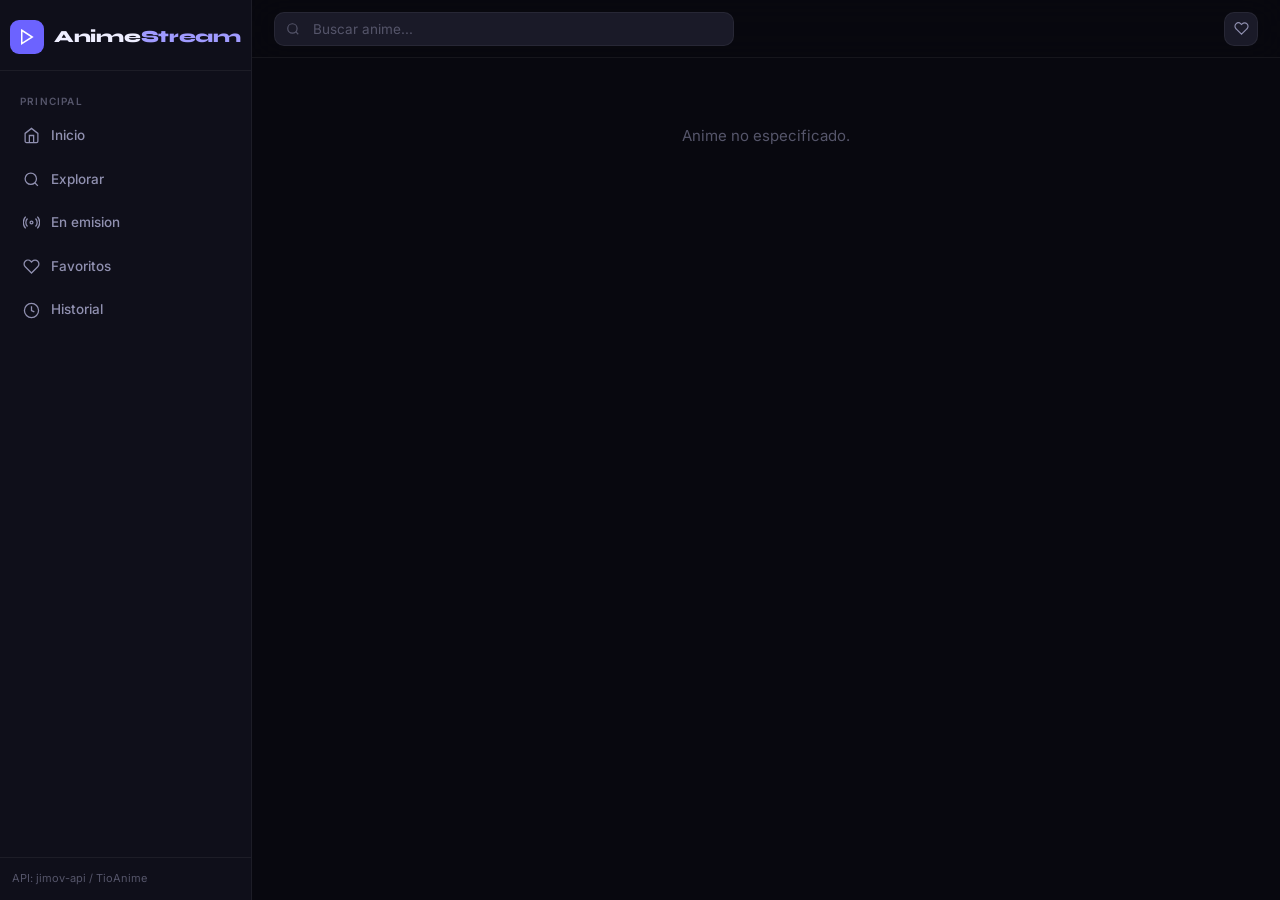
==== detail.html @ cd678c3d "update" ====
<!DOCTYPE html>
<html lang="es">
<head>
<meta charset="UTF-8">
<meta name="viewport" content="width=device-width, initial-scale=1.0">
<title>Detalle · AnimeStream</title>
<meta name="description" content="Una pagina para ver anime sin anuncios :D">
<meta property="og:title" content="AnimeStream">
<meta property="og:description" content="Una pagina para ver anime sin anuncios :D">
<meta property="og:image" content="https://i.imgur.com/ZkZavVo.png">
<meta property="og:url" content="https://anime5tream.github.io/detail.html">
<meta property="og:type" content="website">
<meta name="twitter:card" content="summary_large_image">
<meta name="twitter:title" content="AnimeStream">
<meta name="twitter:description" content="Una pagina para ver anime sin anuncios :D">
<meta name="twitter:image" content="https://i.imgur.com/ZkZavVo.png">
<link rel="icon" type="image/png" href="https://i.imgur.com/ZkZavVo.png">
<link rel="preconnect" href="https://fonts.googleapis.com">
<link rel="preconnect" href="https://fonts.gstatic.com" crossorigin>
<link href="https://fonts.googleapis.com/css2?family=Inter:wght@300;400;500;600;700&family=Syne:wght@700;800&display=swap" rel="stylesheet">
<link rel="stylesheet" href="style.css">

</head>
<body>
<div id="app">
<aside id="sidebar">
  <a class="s-logo" href="index.html">
    <div class="s-logo-icon"><svg width="18" height="18" viewBox="0 0 24 24" fill="none" stroke="white" stroke-width="2"><polygon points="5,3 19,12 5,21"/></svg></div>
    <div class="s-logo-text">Anime<span>Stream</span></div>
  </a>
  <nav class="s-nav">
    <div class="s-section">Principal</div>
    <a class="s-item" href="index.html"><svg class="s-icon" viewBox="0 0 24 24"><path d="M3 9l9-7 9 7v11a2 2 0 01-2 2H5a2 2 0 01-2-2z"/><polyline points="9,22 9,12 15,12 15,22"/></svg>Inicio</a>
<a class="s-item" href="explore.html"><svg class="s-icon" viewBox="0 0 24 24"><circle cx="11" cy="11" r="8"/><line x1="21" y1="21" x2="16.65" y2="16.65"/></svg>Explorar</a>
<a class="s-item" href="onair.html"><svg class="s-icon" viewBox="0 0 24 24"><circle cx="12" cy="12" r="2"/><path d="M6.34 6.34a8 8 0 000 11.32M17.66 6.34a8 8 0 010 11.32M3.76 3.76a12 12 0 000 16.48M20.24 3.76a12 12 0 010 16.48"/></svg>En emision</a>
<a class="s-item" href="favorites.html"><svg class="s-icon" viewBox="0 0 24 24"><path d="M20.84 4.61a5.5 5.5 0 00-7.78 0L12 5.67l-1.06-1.06a5.5 5.5 0 00-7.78 7.78l1.06 1.06L12 21.23l7.78-7.78 1.06-1.06a5.5 5.5 0 000-7.78z"/></svg>Favoritos</a>
<a class="s-item" href="history.html"><svg class="s-icon" viewBox="0 0 24 24"><circle cx="12" cy="12" r="10"/><polyline points="12,6 12,12 16,14"/></svg>Historial</a>

  </nav>
  <div class="s-bottom">API: jimov-api / TioAnime</div>
</aside>
<div id="sb-ov"></div>

<main id="main">
  <header id="topbar">
    <button class="menu-btn" onclick="toggleSb()">
      <svg width="16" height="16" viewBox="0 0 24 24" fill="none" stroke="currentColor" stroke-width="2"><line x1="3" y1="6" x2="21" y2="6"/><line x1="3" y1="12" x2="21" y2="12"/><line x1="3" y1="18" x2="21" y2="18"/></svg>
    </button>
    <div class="search-wrap">
      <svg width="14" height="14" viewBox="0 0 24 24" fill="none" stroke="currentColor" stroke-width="2"><circle cx="11" cy="11" r="8"/><line x1="21" y1="21" x2="16.65" y2="16.65"/></svg>
      <input id="search-input" type="text" placeholder="Buscar anime..." autocomplete="off">
      <div class="search-drop" id="sdrop"></div>
    </div>
    <div class="t-right">
      <a class="t-btn" href="favorites.html" title="Favoritos">
        <svg width="15" height="15" viewBox="0 0 24 24" fill="none" stroke="currentColor" stroke-width="1.8"><path d="M20.84 4.61a5.5 5.5 0 00-7.78 0L12 5.67l-1.06-1.06a5.5 5.5 0 00-7.78 7.78l1.06 1.06L12 21.23l7.78-7.78 1.06-1.06a5.5 5.5 0 000-7.78z"/></svg>
      </a>
    </div>
  </header>

  <div class="page">
    <div id="det-body"><div class="load"><div class="spin"></div><span>Cargando...</span></div></div>

  </div>
</main>
</div>
<div class="toast-box" id="toast-box"></div>

<script src="common.js"></script>
<script>
const qs=new URLSearchParams(location.search);
const slug=qs.get('slug')||'';

async function loadDetail(){
  const body=document.getElementById('det-body');
  if(!slug){body.innerHTML='<div style="color:var(--text3);padding:40px 0;text-align:center">Anime no especificado.</div>';return;}
  const data=await req('/anime/tioanime/name/'+slug);
  if(!data){body.innerHTML='<div style="color:var(--text3);padding:40px 0;text-align:center">No se pudo cargar el anime.</div>';return;}
  if(data.name)setMeta(data.name+' · AnimeStream',data.synopsis||('Mira '+data.name+' online gratis y sin anuncios en AnimeStream.'));
  const on=!!S.favs[slug],cv=(data.image&&(data.image.url))||'',banner=(data.image&&data.image.banner)||cv,cvSafe=safeStr(cv);
  const eps=Array.isArray(data.episodes)?data.episodes:[];
  let statusLabel=null,statusClass='b-gray';
  if(typeof data.status==='boolean'){statusLabel=data.status?'Finalizado':'En emision';statusClass=data.status?'b-gray':'b-green';}
  else if(typeof data.status==='string'&&data.status){statusLabel=data.status;statusClass=/emision/i.test(data.status)?'b-green':/final/i.test(data.status)?'b-gray':'b-amber';}
  const year=data.date&&data.date.begin&&data.date.begin.year;
  const infoRows=[['Estado',statusLabel],['Tipo',typeLabel(data.type)],['Anio',year],['Estacion',data.station],['Total episodios',eps.length?eps.length+' episodios':null]].filter(r=>r[1]).map(r=>'<div class="info-cell"><div class="info-k">'+r[0]+'</div><div class="info-v">'+r[1]+'</div></div>').join('');
  let relBlock='';
  const chron=Array.isArray(data.chronology)?data.chronology:(data.chronology?[data.chronology]:[]);
  if(chron.length)relBlock='<div class="tc" id="tc-rel"><div class="anime-grid">'+chron.map(r=>{const rslug=slugFromUrl(r.url);return'<a class="ac" href="'+detailLink(rslug)+'">'+mkImg(r.image,'ac-poster',r.name)+'<div class="ac-body"><div class="ac-title">'+(r.name||'Sin titulo')+'</div></div></a>';}).join('')+'</div></div>';
  body.innerHTML=
    '<button class="back-btn" onclick="history.back()"><svg width="14" height="14" viewBox="0 0 24 24" fill="none" stroke="currentColor" stroke-width="2"><line x1="19" y1="12" x2="5" y2="12"/><polyline points="12,19 5,12 12,5"/></svg>Volver</button>'+
    '<div class="det-hero"><div class="det-hero-bg" style="background-image:url(\''+proxyImg(banner)+'\')"></div><div class="det-hero-grad"></div>'+
    '<div class="det-hero-body">'+mkImg(cv,'det-poster',data.name)+
    '<div class="det-info"><div class="det-title">'+(data.name||'Sin titulo')+'</div>'+
    '<div class="det-badges">'+(statusLabel?'<span class="badge '+statusClass+'">'+statusLabel+'</span>':'')+(typeLabel(data.type)?'<span class="badge b-accent">'+typeLabel(data.type).toUpperCase()+'</span>':'')+(data.genres||[]).slice(0,4).map(g=>'<span class="badge b-gray">'+g+'</span>').join('')+'</div>'+
    '<div class="det-syn">'+(data.synopsis||'Sin sinopsis disponible.')+'</div>'+
    '<div class="det-acts">'+(eps.length?'<a class="btn btn-primary" href="'+playerLink(eps[eps.length-1].url,eps[eps.length-1].num)+'">'+playSvg(13)+' Ver episodio '+eps[eps.length-1].num+'</a>':'')+
    '<button class="btn btn-secondary" id="det-fav-btn" onclick="toggleFav(\''+slug+'\',\''+safeStr(data.name)+'\',\''+cvSafe+'\',event)">'+(on?'En favoritos':'Agregar a favoritos')+'</button></div></div></div></div>'+
    '<div class="tabs"><div class="tab on" onclick="switchTab(this,\'ep\')">Episodios ('+eps.length+')</div><div class="tab" onclick="switchTab(this,\'info\')">Informacion</div>'+(chron.length?'<div class="tab" onclick="switchTab(this,\'rel\')">Relacionados</div>':'')+'</div>'+
    '<div class="tc on" id="tc-ep"><div id="ep-container"></div></div>'+
    '<div class="tc" id="tc-info"><div class="info-grid">'+infoRows+'</div>'+
    (data.genres&&data.genres.length?'<div><div style="font-size:11px;color:var(--text3);margin-bottom:6px">Generos</div>'+data.genres.map(g=>'<span class="genre-tag">'+g+'</span>').join('')+'</div>':'')+'</div>'+relBlock;

  window.onFavToggled=function(s){if(s===slug){const btn=document.getElementById('det-fav-btn');if(btn)btn.textContent=S.favs[slug]?'En favoritos':'Agregar a favoritos';}};

  const EPPAGE=10;let epPage=0;
  const epsAsc=eps.slice().reverse();
  function renderEpPage(){
    const container=document.getElementById('ep-container');if(!container)return;
    const slice=epsAsc.slice(epPage*EPPAGE,(epPage+1)*EPPAGE);
    if(!slice.length)return;
    let grid=container.querySelector('.episodes-grid');
    if(!grid){grid=document.createElement('div');grid.className='episodes-grid';container.appendChild(grid);}
    grid.insertAdjacentHTML('beforeend',slice.map(ep=>{
      const w=isWatched(slug,ep.num),thumb=(ep.thumbnail&&ep.thumbnail.url)||cv;
      return'<a class="lep-card" href="'+playerLink(ep.url,ep.num)+'">'+
        '<div class="lep-thumb-wrap">'+mkImg(thumb,'lep-thumb','Episodio '+ep.num)+
        '<div class="lep-play-ov"><div class="lep-play-circle">'+playSvg(20)+'</div></div>'+
        (w?'<div class="lep-watched-bar"></div>':'')+
        '<div class="lep-ep-num">EP '+ep.num+'</div></div>'+
        '<div class="lep-body"><div class="lep-title">Episodio '+ep.num+'</div>'+
        '<div class="lep-meta-row"><div class="lep-enum">'+(ep.name||'Episodio '+ep.num)+'</div>'+(w?'<div class="lep-watched-dot"></div>':'')+'</div></div></a>';
    }).join(''));
    const old=container.querySelector('.ep-loadmore');if(old)old.remove();
    const remaining=epsAsc.length-(epPage+1)*EPPAGE;
    if(remaining>0){
      const d=document.createElement('div');d.className='ep-loadmore';
      d.innerHTML='<button class="ep-loadmore-btn" onclick="window._loadMoreEps()">Cargar mas episodios ('+remaining+' restantes)</button>';
      container.appendChild(d);
    }
    epPage++;
  }
  window._loadMoreEps=function(){renderEpPage();};
  if(epsAsc.length)renderEpPage();
  else document.getElementById('ep-container').innerHTML='<div style="color:var(--text3);font-size:13px;padding:14px 0">Sin episodios disponibles.</div>';
}
function switchTab(el,id){el.closest('.page').querySelectorAll('.tab').forEach(t=>t.classList.remove('on'));el.closest('.page').querySelectorAll('.tc').forEach(t=>t.classList.remove('on'));el.classList.add('on');const tc=document.getElementById('tc-'+id);if(tc)tc.classList.add('on')}
loadDetail();
</script>

</body>
</html>
---- style.css ----
*,*::before,*::after{box-sizing:border-box;margin:0;padding:0}
:root{
  --bg:#08080f;--bg2:#0f0f1a;--bg3:#141420;
  --surface:#1a1a28;--surface2:#20202f;--surface3:#262636;
  --border:rgba(255,255,255,0.06);--border2:rgba(255,255,255,0.11);--border3:rgba(255,255,255,0.18);
  --accent:#6c63ff;--accent2:#8b84ff;--accent3:#a09bff;
  --accentbg:rgba(108,99,255,0.12);--accentborder:rgba(108,99,255,0.3);
  --red:#ff5252;--green:#52ffb8;--amber:#ffb752;
  --text:#eeeeff;--text2:#9090b0;--text3:#55556a;
  --sidebar:252px;--top:58px;--r:10px;--r2:14px;--r3:18px;
  --font:'Inter',sans-serif;--display:'Syne',sans-serif;--ease:cubic-bezier(.4,0,.2,1);
}
html{scroll-behavior:smooth}
body{font-family:var(--font);background:var(--bg);color:var(--text);min-height:100vh;overflow-x:hidden;font-size:15px;line-height:1.6}
a{text-decoration:none;color:inherit}
button{font-family:var(--font);cursor:pointer;border:none;background:none}
input,textarea{font-family:var(--font)}
img{max-width:100%;display:block}
::-webkit-scrollbar{width:5px;height:5px}
::-webkit-scrollbar-track{background:var(--bg2)}
::-webkit-scrollbar-thumb{background:var(--surface3);border-radius:3px}

/* ── LAYOUT ── */
#app{display:flex;min-height:100vh}
#sidebar{width:var(--sidebar);background:var(--bg2);border-right:1px solid var(--border);display:flex;flex-direction:column;position:fixed;top:0;left:0;height:100vh;z-index:110;transition:transform .28s var(--ease);overflow-y:auto}
#main{margin-left:var(--sidebar);flex:1;min-height:100vh;display:flex;flex-direction:column}

/* ── SIDEBAR ── */
.s-logo{padding:20px 10px 16px;display:flex;align-items:center;gap:10px;border-bottom:1px solid var(--border);flex-shrink:0;cursor:pointer;transition:opacity .15s}
.s-logo:hover{opacity:.85}
.s-logo-icon{width:34px;height:34px;border-radius:9px;background:var(--accent);display:flex;align-items:center;justify-content:center;flex-shrink:0}
.s-logo-text{font-family:var(--display);font-size:17px;font-weight:800;letter-spacing:-.3px}
.s-logo-text span{color:var(--accent3)}
.s-nav{flex:1;padding:12px 10px;display:flex;flex-direction:column;gap:2px}
.s-section{font-size:10px;font-weight:600;letter-spacing:1.2px;text-transform:uppercase;color:var(--text3);padding:10px 10px 4px}
.s-item{display:flex;align-items:center;gap:11px;padding:9px 12px;border-radius:var(--r);color:var(--text2);font-size:13.5px;font-weight:500;cursor:pointer;transition:all .18s var(--ease);border:1px solid transparent}
.s-item:hover{background:var(--surface);color:var(--text)}
.s-item.active{background:var(--accentbg);color:var(--accent2);border-color:var(--accentborder)}
.s-icon{width:17px;height:17px;flex-shrink:0;stroke:currentColor;fill:none;stroke-width:1.8}
.s-bottom{padding:12px;border-top:1px solid var(--border);font-size:11px;color:var(--text3);flex-shrink:0}

/* ── TOPBAR ── */
#topbar{position:sticky;top:0;z-index:100;height:var(--top);background:rgba(8,8,15,.88);backdrop-filter:blur(18px);-webkit-backdrop-filter:blur(18px);border-bottom:1px solid var(--border);display:flex;align-items:center;padding:0 22px;gap:14px}
.menu-btn{display:none;width:34px;height:34px;border-radius:var(--r);background:var(--surface);align-items:center;justify-content:center;color:var(--text2);transition:background .18s;flex-shrink:0}
.menu-btn:hover{background:var(--surface2)}
.search-wrap{flex:1;max-width:460px;position:relative}
.search-wrap svg{position:absolute;left:12px;top:50%;transform:translateY(-50%);color:var(--text3);pointer-events:none}
#search-input{width:100%;padding:8px 14px 8px 38px;background:var(--surface);border:1px solid var(--border);border-radius:var(--r);color:var(--text);font-size:13.5px;outline:none;transition:border .18s}
#search-input:focus{border-color:var(--accent)}
#search-input::placeholder{color:var(--text3)}
.search-drop{display:none;position:absolute;top:calc(100% + 7px);left:0;right:0;background:var(--bg3);border:1px solid var(--border2);border-radius:var(--r2);max-height:340px;overflow-y:auto;z-index:300;box-shadow:0 16px 40px rgba(0,0,0,.55)}
.search-drop.open{display:block}
.sd-item{display:flex;align-items:center;gap:11px;padding:9px 13px;cursor:pointer;border-bottom:1px solid var(--border);transition:background .15s}
.sd-item:last-child{border-bottom:none}
.sd-item:hover{background:var(--surface)}
.sd-img{width:36px;height:52px;border-radius:5px;object-fit:cover;background:var(--surface2);flex-shrink:0}
.sd-title{font-size:12.5px;font-weight:500}
.sd-meta{font-size:11px;color:var(--text3);margin-top:2px}
.t-right{margin-left:auto;display:flex;align-items:center;gap:8px}
.t-btn{width:34px;height:34px;border-radius:var(--r);background:var(--surface);display:flex;align-items:center;justify-content:center;color:var(--text2);cursor:pointer;transition:all .18s;border:1px solid var(--border)}
.t-btn:hover{background:var(--surface2);color:var(--text)}

/* ── PAGE ── */
.page{padding:26px 24px}
.sec-head{display:flex;align-items:flex-end;justify-content:space-between;margin-bottom:16px}
.sec-title{font-family:var(--display);font-size:19px;font-weight:800;letter-spacing:-.3px}
.sec-sub{font-size:12px;color:var(--text3);margin-top:2px}
.btn{display:inline-flex;align-items:center;gap:7px;padding:9px 18px;border-radius:var(--r);font-size:13px;font-weight:600;cursor:pointer;transition:all .18s var(--ease);border:1px solid transparent}
.btn-primary{background:var(--accent);color:#fff;border-color:var(--accent)}
.btn-primary:hover{background:var(--accent2)}
.btn-secondary{background:rgba(255,255,255,.08);color:var(--text);border-color:rgba(255,255,255,.12)}
.btn-secondary:hover{background:rgba(255,255,255,.14)}
.btn-ghost{background:transparent;color:var(--text2);border-color:var(--border2)}
.btn-ghost:hover{background:var(--surface);color:var(--text)}
.btn-sm{padding:6px 13px;font-size:12px}

/* ── HERO ── */
.hero{position:relative;border-radius:var(--r3);overflow:hidden;margin-bottom:30px;min-height:320px;background:var(--surface);display:flex;align-items:flex-end}
.hero-bg{position:absolute;inset:0;background-size:cover;background-position:center;filter:brightness(.3);transition:background-image .5s}
.hero-grad{position:absolute;inset:0;background:linear-gradient(90deg,rgba(8,8,15,.95) 0%,rgba(8,8,15,.5) 55%,transparent 100%)}
.hero-body{position:relative;z-index:2;padding:36px 32px;max-width:520px}
.hero-ep-badge{display:inline-flex;align-items:center;gap:6px;background:var(--accent);color:#fff;font-size:10px;font-weight:700;letter-spacing:.8px;text-transform:uppercase;padding:4px 10px;border-radius:4px;margin-bottom:10px}
.hero-title{font-family:var(--display);font-size:28px;font-weight:800;line-height:1.2;margin-bottom:8px;letter-spacing:-.4px}
.hero-syn{font-size:13px;color:var(--text2);margin-bottom:18px;display:-webkit-box;-webkit-line-clamp:2;-webkit-box-orient:vertical;overflow:hidden}
.hero-acts{display:flex;gap:9px;flex-wrap:wrap}
.hero-dots{position:absolute;bottom:14px;right:16px;z-index:3;display:flex;gap:5px}
.h-dot{width:6px;height:6px;border-radius:50%;background:rgba(255,255,255,.25);cursor:pointer;transition:all .2s}
.h-dot.active{background:var(--accent);width:20px;border-radius:3px}

/* ── ANIME GRID ── */
.anime-grid{display:grid;grid-template-columns:repeat(auto-fill,minmax(148px,1fr));gap:14px}
.ac{background:var(--surface);border-radius:var(--r2);overflow:hidden;cursor:pointer;transition:transform .2s var(--ease),box-shadow .2s,border-color .2s;border:1px solid var(--border);position:relative}
.ac:hover{transform:translateY(-4px);box-shadow:0 12px 28px rgba(0,0,0,.45);border-color:var(--border2)}
.ac-poster{width:100%;aspect-ratio:2/3;object-fit:cover;background:var(--bg3)}
.ac-body{padding:9px 10px 11px}
.ac-title{font-size:11.5px;font-weight:600;display:-webkit-box;-webkit-line-clamp:2;-webkit-box-orient:vertical;overflow:hidden;margin-bottom:3px}
.ac-meta{font-size:10.5px;color:var(--text3)}
.ac-type{position:absolute;top:7px;left:7px;background:rgba(8,8,15,.8);border:1px solid rgba(255,255,255,.12);border-radius:4px;padding:2px 6px;font-size:9.5px;font-weight:700;letter-spacing:.3px;text-transform:uppercase;color:var(--accent3)}
.fav-pin{position:absolute;top:7px;right:7px;width:28px;height:28px;background:rgba(8,8,15,.72);border:1px solid rgba(255,255,255,.12);border-radius:50%;display:flex;align-items:center;justify-content:center;cursor:pointer;transition:all .18s;opacity:0}
.ac:hover .fav-pin,.fav-pin.on{opacity:1}
.fav-pin.on{background:var(--accentbg);border-color:var(--accent)}
.fav-pin svg{width:12px;height:12px}
.ac-live-badge{position:absolute;bottom:7px;left:7px;display:flex;align-items:center;gap:4px;background:rgba(8,8,15,.85);border:1px solid rgba(82,255,184,.25);border-radius:4px;padding:2px 7px;font-size:9px;font-weight:700;color:var(--green);letter-spacing:.3px}
.ac-live-dot{width:5px;height:5px;border-radius:50%;background:var(--green);animation:pulse 2s infinite}

/* ── LATEST EPISODES ── */
.latest-scroll{display:grid;grid-template-columns:repeat(auto-fill,minmax(220px,1fr));gap:16px;margin-bottom:8px}
.lep-card{background:var(--surface);border:1px solid var(--border);border-radius:var(--r2);overflow:hidden;cursor:pointer;transition:transform .22s var(--ease),box-shadow .22s,border-color .22s;position:relative}
.lep-card:hover{transform:translateY(-5px);box-shadow:0 16px 36px rgba(0,0,0,.5);border-color:var(--accentborder)}
.lep-thumb-wrap{width:100%;aspect-ratio:16/9;position:relative;overflow:hidden;background:var(--bg3)}
.lep-thumb{width:100%;height:100%;object-fit:cover;display:block;transition:transform .38s var(--ease)}
.img-ph{width:100%;height:100%;display:block;background:linear-gradient(135deg,var(--surface2),var(--surface3))}
.lep-card:hover .lep-thumb{transform:scale(1.07)}
.lep-play-ov{position:absolute;inset:0;background:linear-gradient(0deg,rgba(8,8,15,.9) 0%,rgba(8,8,15,.15) 60%,transparent 100%);display:flex;align-items:center;justify-content:center;opacity:0;transition:opacity .22s}
.lep-card:hover .lep-play-ov{opacity:1}
.lep-play-circle{width:52px;height:52px;border-radius:50%;background:rgba(108,99,255,.9);backdrop-filter:blur(6px);display:flex;align-items:center;justify-content:center;box-shadow:0 0 28px rgba(108,99,255,.6);transition:transform .18s}
.lep-card:hover .lep-play-circle{transform:scale(1.1)}
.lep-ep-num{position:absolute;bottom:10px;right:10px;background:rgba(8,8,15,.85);border:1px solid rgba(255,255,255,.14);backdrop-filter:blur(6px);font-size:11px;font-weight:700;padding:4px 10px;border-radius:6px;color:var(--accent3);letter-spacing:.3px}
.lep-watched-bar{position:absolute;bottom:0;left:0;right:0;height:3px;background:linear-gradient(90deg,var(--accent),var(--accent2))}
.lep-body{padding:12px 13px 14px}
.lep-title{font-size:13px;font-weight:600;display:-webkit-box;-webkit-line-clamp:2;-webkit-box-orient:vertical;overflow:hidden;margin-bottom:6px;line-height:1.4}
.lep-meta-row{display:flex;align-items:center;justify-content:space-between}
.lep-enum{font-size:11.5px;color:var(--accent3);font-weight:600}
.lep-watched-dot{width:7px;height:7px;border-radius:50%;background:var(--green);box-shadow:0 0 6px var(--green)}

/* ── EPISODE GRID ── */
.episodes-grid{display:grid;grid-template-columns:repeat(5,1fr);gap:14px;margin-bottom:8px}
@media(max-width:1200px){.episodes-grid{grid-template-columns:repeat(4,1fr)}}
@media(max-width:900px){.episodes-grid{grid-template-columns:repeat(3,1fr);gap:11px}}
@media(max-width:600px){.episodes-grid{grid-template-columns:repeat(2,1fr);gap:9px}}
@media(max-width:400px){.episodes-grid{grid-template-columns:1fr}}
.ep-loadmore{display:flex;justify-content:center;margin-top:10px}
.ep-loadmore-btn{display:inline-flex;align-items:center;gap:7px;padding:9px 22px;background:var(--surface);border:1px solid var(--border2);border-radius:var(--r);font-size:13px;font-weight:600;color:var(--text2);cursor:pointer;transition:all .18s}
.ep-loadmore-btn:hover{background:var(--surface2);color:var(--text);border-color:var(--border3)}

/* ── EXPLORE ── */
.exp-search-box{position:relative;margin-bottom:18px;background:var(--surface);border:1px solid var(--border2);border-radius:var(--r2);display:flex;align-items:center;overflow:hidden;transition:border .18s,box-shadow .18s}
.exp-search-box:focus-within{border-color:var(--accent);box-shadow:0 0 0 3px var(--accentbg)}
.exp-search-box svg{position:absolute;left:14px;color:var(--text3);pointer-events:none;z-index:1}
#exp-search-input{flex:1;padding:11px 14px 11px 42px;background:transparent;border:none;color:var(--text);font-size:14px;outline:none}
#exp-search-input::placeholder{color:var(--text3)}
.exp-search-clear{width:36px;height:36px;display:flex;align-items:center;justify-content:center;color:var(--text3);cursor:pointer;flex-shrink:0;transition:color .15s;margin-right:4px;border-radius:var(--r)}
.exp-search-clear:hover{color:var(--text);background:var(--surface2)}
.exp-search-clear.hidden{display:none}
.filter-row{display:flex;gap:7px;flex-wrap:wrap;margin-bottom:12px}
.fchip{padding:5px 14px;background:var(--surface);border:1px solid var(--border);border-radius:20px;font-size:12px;font-weight:500;color:var(--text2);cursor:pointer;transition:all .18s}
.fchip:hover{border-color:var(--border2);color:var(--text)}
.fchip.on{background:var(--accentbg);border-color:var(--accent);color:var(--accent2)}
.fbar{display:flex;gap:8px;flex-wrap:wrap;margin-bottom:18px}
.fsel{padding:7px 11px;background:var(--surface);border:1px solid var(--border);border-radius:var(--r);color:var(--text2);font-size:12px;outline:none}
.fsel:focus{border-color:var(--accent)}

/* ── DETAIL ── */
.det-hero{position:relative;border-radius:var(--r3);overflow:hidden;margin-bottom:24px;background:var(--surface)}
.det-hero-bg{position:absolute;inset:0;background-size:cover;background-position:center 20%;filter:brightness(.22) blur(3px);transform:scale(1.04)}
.det-hero-grad{position:absolute;inset:0;background:linear-gradient(0deg,var(--bg) 0%,rgba(8,8,15,.5) 55%,transparent 100%)}
.det-hero-body{position:relative;z-index:2;display:flex;gap:22px;align-items:flex-end;padding:30px 24px 24px;flex-wrap:wrap}
.det-poster{width:120px;height:180px;flex-shrink:0;border-radius:var(--r2);object-fit:cover;background:var(--bg3);border:2px solid rgba(255,255,255,.1);box-shadow:0 8px 24px rgba(0,0,0,.5)}
.det-info{flex:1;min-width:0}
.det-title{font-family:var(--display);font-size:24px;font-weight:800;line-height:1.2;margin-bottom:7px;letter-spacing:-.4px}
.det-badges{display:flex;flex-wrap:wrap;gap:5px;margin-bottom:9px}
.badge{font-size:9.5px;font-weight:700;letter-spacing:.3px;padding:3px 8px;border-radius:4px;border:1px solid transparent;text-transform:uppercase}
.b-accent{background:rgba(108,99,255,.14);color:var(--accent3);border-color:rgba(108,99,255,.22)}
.b-green{background:rgba(82,255,184,.08);color:var(--green);border-color:rgba(82,255,184,.18)}
.b-amber{background:rgba(255,183,82,.08);color:var(--amber);border-color:rgba(255,183,82,.18)}
.b-gray{background:var(--surface2);color:var(--text3);border-color:var(--border)}
.det-syn{font-size:12.5px;color:var(--text2);margin-bottom:14px;line-height:1.65}
.det-acts{display:flex;gap:9px;flex-wrap:wrap}

/* ── TABS ── */
.tabs{display:flex;gap:2px;border-bottom:1px solid var(--border);margin-bottom:18px;overflow-x:auto;-webkit-overflow-scrolling:touch}
.tab{padding:10px 17px;font-size:13px;font-weight:500;color:var(--text3);cursor:pointer;border-bottom:2px solid transparent;margin-bottom:-1px;transition:all .18s;white-space:nowrap}
.tab:hover{color:var(--text)}
.tab.on{color:var(--accent2);border-bottom-color:var(--accent)}
.tc{display:none}.tc.on{display:block}

/* ── EP LIST (player sidebar) ── */
.ep-list{display:flex;flex-direction:column;gap:5px}
.el-item{display:flex;align-items:center;gap:11px;padding:11px 13px;background:var(--surface);border:1px solid var(--border);border-radius:var(--r);cursor:pointer;transition:all .18s}
.el-item:hover{background:var(--surface2);border-color:var(--border2)}
.el-item.current{border-color:var(--accent);background:var(--accentbg)}
.el-num{width:34px;height:34px;border-radius:50%;background:var(--bg3);display:flex;align-items:center;justify-content:center;font-size:12px;font-weight:600;color:var(--text2);flex-shrink:0}
.el-item.watched .el-num{background:rgba(108,99,255,.16);color:var(--accent2)}
.el-item.current .el-num{background:var(--accent);color:#fff}
.el-meta{flex:1}
.el-ltitle{font-size:13px;font-weight:500}
.el-lsub{font-size:11px;color:var(--text3);margin-top:2px}

/* ── PLAYER ── */
.player-wrap{background:var(--surface);border:1px solid var(--border);border-radius:var(--r3);overflow:hidden;margin-bottom:22px}
.player-top{padding:13px 17px;display:flex;align-items:flex-start;justify-content:space-between;border-bottom:1px solid var(--border);gap:12px;flex-wrap:wrap}
.player-t{font-size:14px;font-weight:600}
.player-sub{font-size:11.5px;color:var(--text3);margin-top:2px}
.player-screen{position:relative;width:100%;padding-top:56.25%;background:#000;overflow:hidden}
.player-screen iframe{position:absolute;top:0;left:0;width:100%;height:100%;border:none;display:block}
.player-screen iframe:fullscreen,.player-screen iframe:-webkit-full-screen,.player-screen iframe:-moz-full-screen{width:100vw !important;height:100vh !important}
.player-blocker{position:absolute;inset:0;display:flex;flex-direction:column;align-items:center;justify-content:center;gap:12px;color:var(--text3);font-size:13px;background:#000}
.player-foot{padding:13px 17px;display:flex;align-items:center;gap:10px;flex-wrap:wrap;border-top:1px solid var(--border)}
.srv-label{font-size:11.5px;color:var(--text3)}
.srv-btn{padding:5px 13px;background:var(--bg3);border:1px solid var(--border);border-radius:var(--r);font-size:12px;font-weight:500;cursor:pointer;transition:all .18s;color:var(--text2)}
.srv-btn:hover{border-color:var(--border2);color:var(--text)}
.srv-btn.on{background:var(--accentbg);border-color:var(--accent);color:var(--accent2)}
.dl-link{display:inline-flex;align-items:center;gap:6px;padding:5px 12px;font-size:12px;background:transparent;border:1px solid var(--border2);border-radius:var(--r);color:var(--text2);cursor:pointer;transition:all .18s;text-decoration:none}
.dl-link:hover{background:var(--surface2);color:var(--text)}
.pnav{margin-left:auto;display:flex;gap:7px}

/* ── INFO ── */
.info-grid{display:grid;grid-template-columns:repeat(auto-fill,minmax(190px,1fr));gap:10px;margin-bottom:20px}
.info-cell{background:var(--surface);border:1px solid var(--border);border-radius:var(--r);padding:11px 13px}
.info-k{font-size:10.5px;color:var(--text3);margin-bottom:3px}
.info-v{font-size:13.5px;font-weight:500}
.genre-tag{display:inline-block;padding:3px 9px;background:var(--bg3);border:1px solid var(--border);border-radius:4px;font-size:11px;color:var(--text3);margin:3px 3px 0 0}

/* ── EMPTY STATE ── */
.fav-empty{text-align:center;padding:54px 16px;color:var(--text3)}
.fav-empty h3{font-size:17px;font-weight:600;color:var(--text2);margin-bottom:7px}
.fav-empty p{font-size:13px}
.fav-empty svg{margin:0 auto 14px;opacity:.25}

/* ── HISTORY ── */
.hist-group{margin-bottom:22px}
.hist-date{font-size:10px;font-weight:600;text-transform:uppercase;letter-spacing:1.1px;color:var(--text3);margin-bottom:9px;padding-bottom:6px;border-bottom:1px solid var(--border)}
.hist-item{display:flex;align-items:center;gap:12px;padding:10px 12px;border-radius:var(--r);background:var(--surface);border:1px solid var(--border);transition:all .18s;margin-bottom:5px}
.hist-item:hover{background:var(--surface2);border-color:var(--border2)}
.hist-item-content{flex:1;display:flex;align-items:center;gap:12px;cursor:pointer;min-width:0}
.hist-thumb{width:44px;height:62px;border-radius:6px;object-fit:cover;background:var(--surface2);flex-shrink:0;border:1px solid var(--border)}
.hist-info{flex:1;min-width:0}
.hist-title{font-size:13px;font-weight:500;white-space:nowrap;overflow:hidden;text-overflow:ellipsis}
.hist-sub{font-size:11px;color:var(--text3);margin-top:2px}
.hist-del{width:28px;height:28px;border-radius:50%;background:rgba(255,82,82,.1);border:1px solid rgba(255,82,82,.3);display:flex;align-items:center;justify-content:center;cursor:pointer;transition:all .18s;flex-shrink:0;color:var(--red)}
.hist-del:hover{background:rgba(255,82,82,.25);border-color:var(--red)}
.hist-actions{display:flex;justify-content:flex-end;gap:10px;margin-bottom:16px}

/* ── BACK BTN ── */
.back-btn{display:inline-flex;align-items:center;gap:8px;font-size:13px;font-weight:500;color:var(--text2);cursor:pointer;margin-bottom:18px;transition:all .2s;background:rgba(255,255,255,.05);border:1px solid var(--border);border-radius:var(--r);padding:8px 16px;font-family:var(--font)}
.back-btn:hover{color:var(--text);background:var(--surface);border-color:var(--border2);transform:translateX(-3px)}
.back-btn svg{transition:transform .2s}
.back-btn:hover svg{transform:translateX(-3px)}

/* ── TOAST ── */
.toast-box{position:fixed;bottom:22px;right:22px;z-index:999;display:flex;flex-direction:column;gap:7px}
.toast{background:var(--bg3);border:1px solid var(--border2);border-radius:var(--r);padding:11px 16px;display:flex;align-items:center;gap:9px;font-size:13px;font-weight:500;box-shadow:0 8px 24px rgba(0,0,0,.45);animation:ti .25s var(--ease);max-width:290px}
.toast.ok{border-left:3px solid var(--green)}.toast.err{border-left:3px solid var(--red)}.toast.inf{border-left:3px solid var(--accent)}
@keyframes ti{from{opacity:0;transform:translateY(8px)}to{opacity:1;transform:none}}

/* ── LOADING ── */
.load{display:flex;flex-direction:column;align-items:center;justify-content:center;gap:12px;padding:44px;color:var(--text3);font-size:13px}
.spin{width:28px;height:28px;border:2px solid var(--border);border-top-color:var(--accent);border-radius:50%;animation:s .65s linear infinite}
@keyframes s{to{transform:rotate(360deg)}}
@keyframes pulse{0%,100%{opacity:1}50%{opacity:.35}}

/* ── OVERLAY ── */
#sb-ov{display:none;position:fixed;inset:0;background:rgba(0,0,0,.55);z-index:105;backdrop-filter:blur(3px)}
#sb-ov.open{display:block}

/* ── RESPONSIVE ── */
@media(max-width:920px){
  #sidebar{transform:translateX(-100%)}
  #sidebar.open{transform:translateX(0)}
  #main{margin-left:0}
  .menu-btn{display:flex}
  .page{padding:18px 14px}
  .hero-title{font-size:22px}.hero{min-height:260px}
  .anime-grid{grid-template-columns:repeat(auto-fill,minmax(130px,1fr));gap:10px}
  .latest-scroll{grid-template-columns:repeat(auto-fill,minmax(175px,1fr));gap:12px}
}
@media(max-width:640px){
  .latest-scroll{grid-template-columns:repeat(2,1fr);gap:10px}
  .anime-grid{grid-template-columns:repeat(auto-fill,minmax(115px,1fr));gap:9px}
  .info-grid{grid-template-columns:1fr 1fr}
}
@media(max-width:500px){
  .hero{min-height:200px}.hero-body{padding:18px 16px}.hero-title{font-size:18px}.hero-syn{display:none}
  .det-title{font-size:19px}.det-poster{width:86px;height:130px}
  .page{padding:14px 12px}
}
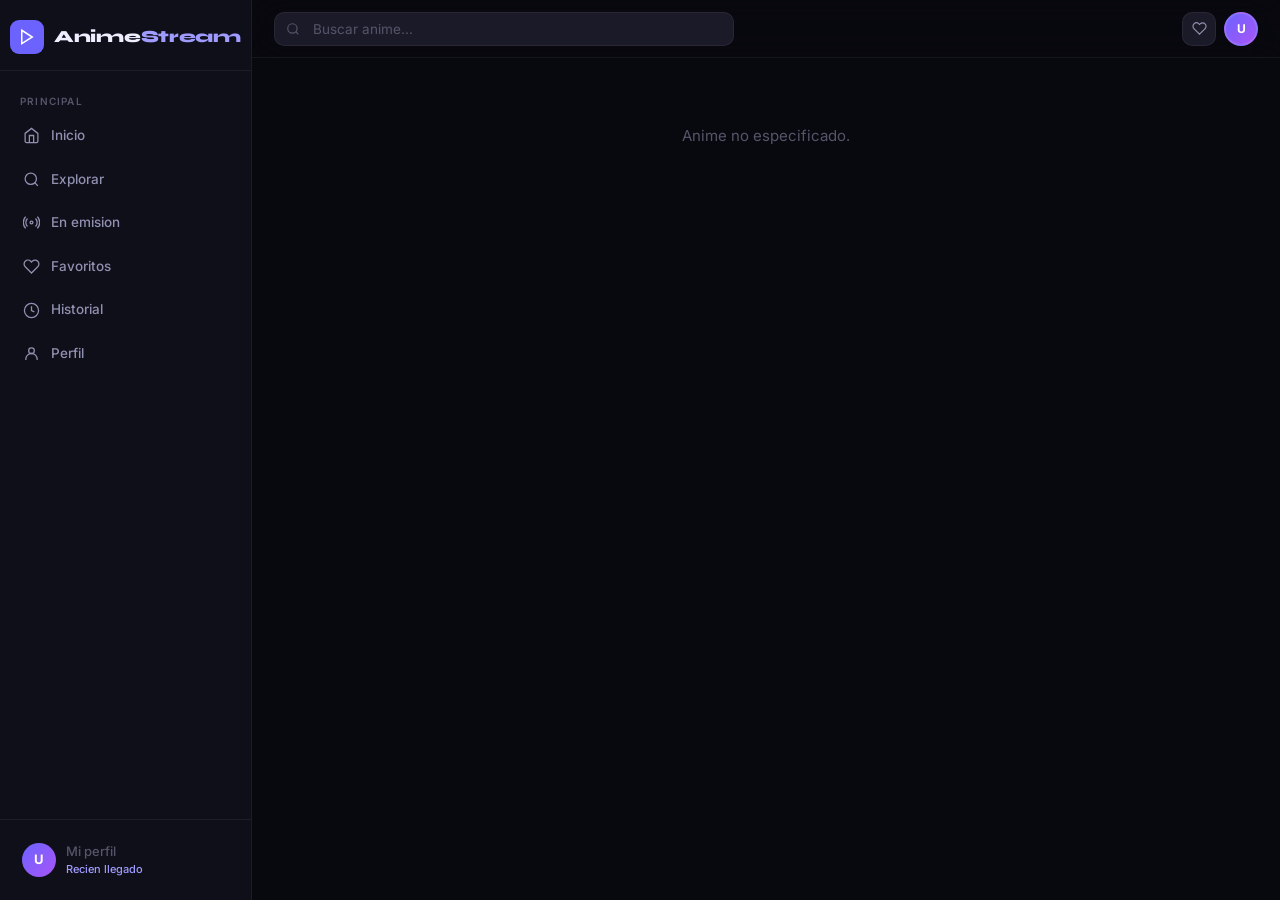
==== commit 5b7185c2: "final :D" ====
--- a/detail.html
+++ b/detail.html
@@ -1,142 +1,194 @@
 <!DOCTYPE html>
 <html lang="es">
+
 <head>
-<meta charset="UTF-8">
-<meta name="viewport" content="width=device-width, initial-scale=1.0">
-<title>Detalle · AnimeStream</title>
-<meta name="description" content="Una pagina para ver anime sin anuncios :D">
-<meta property="og:title" content="AnimeStream">
-<meta property="og:description" content="Una pagina para ver anime sin anuncios :D">
-<meta property="og:image" content="https://i.imgur.com/ZkZavVo.png">
-<meta property="og:url" content="https://anime5tream.github.io/detail.html">
-<meta property="og:type" content="website">
-<meta name="twitter:card" content="summary_large_image">
-<meta name="twitter:title" content="AnimeStream">
-<meta name="twitter:description" content="Una pagina para ver anime sin anuncios :D">
-<meta name="twitter:image" content="https://i.imgur.com/ZkZavVo.png">
-<link rel="icon" type="image/png" href="https://i.imgur.com/ZkZavVo.png">
-<link rel="preconnect" href="https://fonts.googleapis.com">
-<link rel="preconnect" href="https://fonts.gstatic.com" crossorigin>
-<link href="https://fonts.googleapis.com/css2?family=Inter:wght@300;400;500;600;700&family=Syne:wght@700;800&display=swap" rel="stylesheet">
-<link rel="stylesheet" href="style.css">
+  <meta charset="UTF-8">
+  <meta name="viewport" content="width=device-width, initial-scale=1.0">
+  <title>Detalle · AnimeStream</title>
+  <meta name="description" content="Una pagina para ver anime sin anuncios :D">
+  <meta property="og:title" content="AnimeStream">
+  <meta property="og:description" content="Una pagina para ver anime sin anuncios :D">
+  <meta property="og:image" content="https://i.imgur.com/ZkZavVo.png">
+  <meta property="og:url" content="https://anime5tream.github.io/detail.html">
+  <meta property="og:type" content="website">
+  <meta name="twitter:card" content="summary_large_image">
+  <meta name="twitter:title" content="AnimeStream">
+  <meta name="twitter:description" content="Una pagina para ver anime sin anuncios :D">
+  <meta name="twitter:image" content="https://i.imgur.com/ZkZavVo.png">
+  <link rel="icon" type="image/png" href="https://i.imgur.com/ZkZavVo.png">
+  <link rel="preconnect" href="https://fonts.googleapis.com">
+  <link rel="preconnect" href="https://fonts.gstatic.com" crossorigin>
+  <link
+    href="https://fonts.googleapis.com/css2?family=Inter:wght@300;400;500;600;700&family=Syne:wght@700;800&display=swap"
+    rel="stylesheet">
+  <link rel="stylesheet" href="style.css">
 
 </head>
+
 <body>
-<div id="app">
-<aside id="sidebar">
-  <a class="s-logo" href="index.html">
-    <div class="s-logo-icon"><svg width="18" height="18" viewBox="0 0 24 24" fill="none" stroke="white" stroke-width="2"><polygon points="5,3 19,12 5,21"/></svg></div>
-    <div class="s-logo-text">Anime<span>Stream</span></div>
-  </a>
-  <nav class="s-nav">
-    <div class="s-section">Principal</div>
-    <a class="s-item" href="index.html"><svg class="s-icon" viewBox="0 0 24 24"><path d="M3 9l9-7 9 7v11a2 2 0 01-2 2H5a2 2 0 01-2-2z"/><polyline points="9,22 9,12 15,12 15,22"/></svg>Inicio</a>
-<a class="s-item" href="explore.html"><svg class="s-icon" viewBox="0 0 24 24"><circle cx="11" cy="11" r="8"/><line x1="21" y1="21" x2="16.65" y2="16.65"/></svg>Explorar</a>
-<a class="s-item" href="onair.html"><svg class="s-icon" viewBox="0 0 24 24"><circle cx="12" cy="12" r="2"/><path d="M6.34 6.34a8 8 0 000 11.32M17.66 6.34a8 8 0 010 11.32M3.76 3.76a12 12 0 000 16.48M20.24 3.76a12 12 0 010 16.48"/></svg>En emision</a>
-<a class="s-item" href="favorites.html"><svg class="s-icon" viewBox="0 0 24 24"><path d="M20.84 4.61a5.5 5.5 0 00-7.78 0L12 5.67l-1.06-1.06a5.5 5.5 0 00-7.78 7.78l1.06 1.06L12 21.23l7.78-7.78 1.06-1.06a5.5 5.5 0 000-7.78z"/></svg>Favoritos</a>
-<a class="s-item" href="history.html"><svg class="s-icon" viewBox="0 0 24 24"><circle cx="12" cy="12" r="10"/><polyline points="12,6 12,12 16,14"/></svg>Historial</a>
+  <div id="app">
+    <aside id="sidebar">
+      <a class="s-logo" href="index.html">
+        <div class="s-logo-icon"><svg width="18" height="18" viewBox="0 0 24 24" fill="none" stroke="white"
+            stroke-width="2">
+            <polygon points="5,3 19,12 5,21" />
+          </svg></div>
+        <div class="s-logo-text">Anime<span>Stream</span></div>
+      </a>
+      <nav class="s-nav">
+        <div class="s-section">Principal</div>
+        <a class="s-item" href="index.html"><svg class="s-icon" viewBox="0 0 24 24">
+            <path d="M3 9l9-7 9 7v11a2 2 0 01-2 2H5a2 2 0 01-2-2z" />
+            <polyline points="9,22 9,12 15,12 15,22" />
+          </svg>Inicio</a>
+        <a class="s-item" href="explore.html"><svg class="s-icon" viewBox="0 0 24 24">
+            <circle cx="11" cy="11" r="8" />
+            <line x1="21" y1="21" x2="16.65" y2="16.65" />
+          </svg>Explorar</a>
+        <a class="s-item" href="onair.html"><svg class="s-icon" viewBox="0 0 24 24">
+            <circle cx="12" cy="12" r="2" />
+            <path
+              d="M6.34 6.34a8 8 0 000 11.32M17.66 6.34a8 8 0 010 11.32M3.76 3.76a12 12 0 000 16.48M20.24 3.76a12 12 0 010 16.48" />
+          </svg>En emision</a>
+        <a class="s-item" href="favorites.html"><svg class="s-icon" viewBox="0 0 24 24">
+            <path
+              d="M20.84 4.61a5.5 5.5 0 00-7.78 0L12 5.67l-1.06-1.06a5.5 5.5 0 00-7.78 7.78l1.06 1.06L12 21.23l7.78-7.78 1.06-1.06a5.5 5.5 0 000-7.78z" />
+          </svg>Favoritos</a>
+        <a class="s-item" href="history.html"><svg class="s-icon" viewBox="0 0 24 24">
+            <circle cx="12" cy="12" r="10" />
+            <polyline points="12,6 12,12 16,14" />
+          </svg>Historial</a>
 
-  </nav>
-  <div class="s-bottom">API: jimov-api / TioAnime</div>
-</aside>
-<div id="sb-ov"></div>
 
-<main id="main">
-  <header id="topbar">
-    <button class="menu-btn" onclick="toggleSb()">
-      <svg width="16" height="16" viewBox="0 0 24 24" fill="none" stroke="currentColor" stroke-width="2"><line x1="3" y1="6" x2="21" y2="6"/><line x1="3" y1="12" x2="21" y2="12"/><line x1="3" y1="18" x2="21" y2="18"/></svg>
-    </button>
-    <div class="search-wrap">
-      <svg width="14" height="14" viewBox="0 0 24 24" fill="none" stroke="currentColor" stroke-width="2"><circle cx="11" cy="11" r="8"/><line x1="21" y1="21" x2="16.65" y2="16.65"/></svg>
-      <input id="search-input" type="text" placeholder="Buscar anime..." autocomplete="off">
-      <div class="search-drop" id="sdrop"></div>
-    </div>
-    <div class="t-right">
-      <a class="t-btn" href="favorites.html" title="Favoritos">
-        <svg width="15" height="15" viewBox="0 0 24 24" fill="none" stroke="currentColor" stroke-width="1.8"><path d="M20.84 4.61a5.5 5.5 0 00-7.78 0L12 5.67l-1.06-1.06a5.5 5.5 0 00-7.78 7.78l1.06 1.06L12 21.23l7.78-7.78 1.06-1.06a5.5 5.5 0 000-7.78z"/></svg>
-      </a>
-    </div>
-  </header>
+        <a class="s-item" href="profile.html"><svg class="s-icon" viewBox="0 0 24 24">
+            <circle cx="12" cy="8" r="4" />
+            <path d="M4 21v-1a8 8 0 0116 0v1" />
+          </svg>Perfil</a>
+      </nav>
+      <div class="s-bottom">
+        <a class="s-profile" href="profile.html">
+          <div class="s-ava" id="sb-ava"><span id="sb-ini">?</span></div>
+          <div>
+            <div class="s-pname" id="sb-uname">Mi perfil</div>
+            <div class="s-prole" id="sb-role">Recien llegado</div>
+          </div>
+        </a>
+      </div>
+    </aside>
+    <div id="sb-ov"></div>
 
-  <div class="page">
-    <div id="det-body"><div class="load"><div class="spin"></div><span>Cargando...</span></div></div>
+    <main id="main">
+      <header id="topbar">
+        <button class="menu-btn" onclick="toggleSb()">
+          <svg width="16" height="16" viewBox="0 0 24 24" fill="none" stroke="currentColor" stroke-width="2">
+            <line x1="3" y1="6" x2="21" y2="6" />
+            <line x1="3" y1="12" x2="21" y2="12" />
+            <line x1="3" y1="18" x2="21" y2="18" />
+          </svg>
+        </button>
+        <div class="search-wrap">
+          <svg width="14" height="14" viewBox="0 0 24 24" fill="none" stroke="currentColor" stroke-width="2">
+            <circle cx="11" cy="11" r="8" />
+            <line x1="21" y1="21" x2="16.65" y2="16.65" />
+          </svg>
+          <input id="search-input" type="text" placeholder="Buscar anime..." autocomplete="off">
+          <div class="search-drop" id="sdrop"></div>
+        </div>
+        <div class="t-right">
+          <a class="t-btn" href="favorites.html" title="Favoritos">
+            <svg width="15" height="15" viewBox="0 0 24 24" fill="none" stroke="currentColor" stroke-width="1.8">
+              <path
+                d="M20.84 4.61a5.5 5.5 0 00-7.78 0L12 5.67l-1.06-1.06a5.5 5.5 0 00-7.78 7.78l1.06 1.06L12 21.23l7.78-7.78 1.06-1.06a5.5 5.5 0 000-7.78z" />
+            </svg>
+          </a>
+          <a class="t-btn-avatar" id="topbar-avatar" href="profile.html"><span id="topbar-ini">?</span></a>
+        </div>
+      </header>
 
+      <div class="page">
+        <div id="det-body">
+          <div class="load">
+            <div class="spin"></div><span>Cargando...</span>
+          </div>
+        </div>
+
+      </div>
+    </main>
   </div>
-</main>
-</div>
-<div class="toast-box" id="toast-box"></div>
+  <div class="toast-box" id="toast-box"></div>
 
-<script src="common.js"></script>
-<script>
-const qs=new URLSearchParams(location.search);
-const slug=qs.get('slug')||'';
+  <script src="common.js"></script>
+  <script>
+    const qs = new URLSearchParams(location.search);
+    const slug = qs.get('slug') || '';
 
-async function loadDetail(){
-  const body=document.getElementById('det-body');
-  if(!slug){body.innerHTML='<div style="color:var(--text3);padding:40px 0;text-align:center">Anime no especificado.</div>';return;}
-  const data=await req('/anime/tioanime/name/'+slug);
-  if(!data){body.innerHTML='<div style="color:var(--text3);padding:40px 0;text-align:center">No se pudo cargar el anime.</div>';return;}
-  if(data.name)setMeta(data.name+' · AnimeStream',data.synopsis||('Mira '+data.name+' online gratis y sin anuncios en AnimeStream.'));
-  const on=!!S.favs[slug],cv=(data.image&&(data.image.url))||'',banner=(data.image&&data.image.banner)||cv,cvSafe=safeStr(cv);
-  const eps=Array.isArray(data.episodes)?data.episodes:[];
-  let statusLabel=null,statusClass='b-gray';
-  if(typeof data.status==='boolean'){statusLabel=data.status?'Finalizado':'En emision';statusClass=data.status?'b-gray':'b-green';}
-  else if(typeof data.status==='string'&&data.status){statusLabel=data.status;statusClass=/emision/i.test(data.status)?'b-green':/final/i.test(data.status)?'b-gray':'b-amber';}
-  const year=data.date&&data.date.begin&&data.date.begin.year;
-  const infoRows=[['Estado',statusLabel],['Tipo',typeLabel(data.type)],['Anio',year],['Estacion',data.station],['Total episodios',eps.length?eps.length+' episodios':null]].filter(r=>r[1]).map(r=>'<div class="info-cell"><div class="info-k">'+r[0]+'</div><div class="info-v">'+r[1]+'</div></div>').join('');
-  let relBlock='';
-  const chron=Array.isArray(data.chronology)?data.chronology:(data.chronology?[data.chronology]:[]);
-  if(chron.length)relBlock='<div class="tc" id="tc-rel"><div class="anime-grid">'+chron.map(r=>{const rslug=slugFromUrl(r.url);return'<a class="ac" href="'+detailLink(rslug)+'">'+mkImg(r.image,'ac-poster',r.name)+'<div class="ac-body"><div class="ac-title">'+(r.name||'Sin titulo')+'</div></div></a>';}).join('')+'</div></div>';
-  body.innerHTML=
-    '<button class="back-btn" onclick="history.back()"><svg width="14" height="14" viewBox="0 0 24 24" fill="none" stroke="currentColor" stroke-width="2"><line x1="19" y1="12" x2="5" y2="12"/><polyline points="12,19 5,12 12,5"/></svg>Volver</button>'+
-    '<div class="det-hero"><div class="det-hero-bg" style="background-image:url(\''+proxyImg(banner)+'\')"></div><div class="det-hero-grad"></div>'+
-    '<div class="det-hero-body">'+mkImg(cv,'det-poster',data.name)+
-    '<div class="det-info"><div class="det-title">'+(data.name||'Sin titulo')+'</div>'+
-    '<div class="det-badges">'+(statusLabel?'<span class="badge '+statusClass+'">'+statusLabel+'</span>':'')+(typeLabel(data.type)?'<span class="badge b-accent">'+typeLabel(data.type).toUpperCase()+'</span>':'')+(data.genres||[]).slice(0,4).map(g=>'<span class="badge b-gray">'+g+'</span>').join('')+'</div>'+
-    '<div class="det-syn">'+(data.synopsis||'Sin sinopsis disponible.')+'</div>'+
-    '<div class="det-acts">'+(eps.length?'<a class="btn btn-primary" href="'+playerLink(eps[eps.length-1].url,eps[eps.length-1].num)+'">'+playSvg(13)+' Ver episodio '+eps[eps.length-1].num+'</a>':'')+
-    '<button class="btn btn-secondary" id="det-fav-btn" onclick="toggleFav(\''+slug+'\',\''+safeStr(data.name)+'\',\''+cvSafe+'\',event)">'+(on?'En favoritos':'Agregar a favoritos')+'</button></div></div></div></div>'+
-    '<div class="tabs"><div class="tab on" onclick="switchTab(this,\'ep\')">Episodios ('+eps.length+')</div><div class="tab" onclick="switchTab(this,\'info\')">Informacion</div>'+(chron.length?'<div class="tab" onclick="switchTab(this,\'rel\')">Relacionados</div>':'')+'</div>'+
-    '<div class="tc on" id="tc-ep"><div id="ep-container"></div></div>'+
-    '<div class="tc" id="tc-info"><div class="info-grid">'+infoRows+'</div>'+
-    (data.genres&&data.genres.length?'<div><div style="font-size:11px;color:var(--text3);margin-bottom:6px">Generos</div>'+data.genres.map(g=>'<span class="genre-tag">'+g+'</span>').join('')+'</div>':'')+'</div>'+relBlock;
+    async function loadDetail() {
+      const body = document.getElementById('det-body');
+      if (!slug) { body.innerHTML = '<div style="color:var(--text3);padding:40px 0;text-align:center">Anime no especificado.</div>'; return; }
+      const data = await req('/anime/tioanime/name/' + slug);
+      if (!data) { body.innerHTML = '<div style="color:var(--text3);padding:40px 0;text-align:center">No se pudo cargar el anime.</div>'; return; }
+      if (data.name) setMeta(data.name + ' · AnimeStream', data.synopsis || ('Mira ' + data.name + ' online gratis y sin anuncios en AnimeStream.'));
+      const on = !!S.favs[slug], cv = (data.image && (data.image.url)) || '', banner = (data.image && data.image.banner) || cv, cvSafe = safeStr(cv);
+      const eps = Array.isArray(data.episodes) ? data.episodes : [];
+      let statusLabel = null, statusClass = 'b-gray';
+      if (typeof data.status === 'boolean') { statusLabel = data.status ? 'Finalizado' : 'En emision'; statusClass = data.status ? 'b-gray' : 'b-green'; }
+      else if (typeof data.status === 'string' && data.status) { statusLabel = data.status; statusClass = /emision/i.test(data.status) ? 'b-green' : /final/i.test(data.status) ? 'b-gray' : 'b-amber'; }
+      const year = data.date && data.date.begin && data.date.begin.year;
+      const infoRows = [['Estado', statusLabel], ['Tipo', typeLabel(data.type)], ['Anio', year], ['Estacion', data.station], ['Total episodios', eps.length ? eps.length + ' episodios' : null]].filter(r => r[1]).map(r => '<div class="info-cell"><div class="info-k">' + r[0] + '</div><div class="info-v">' + r[1] + '</div></div>').join('');
+      let relBlock = '';
+      const chron = Array.isArray(data.chronology) ? data.chronology : (data.chronology ? [data.chronology] : []);
+      if (chron.length) relBlock = '<div class="tc" id="tc-rel"><div class="anime-grid">' + chron.map(r => { const rslug = slugFromUrl(r.url); return '<a class="ac" href="' + detailLink(rslug) + '">' + mkImg(r.image, 'ac-poster', r.name) + '<div class="ac-body"><div class="ac-title">' + (r.name || 'Sin titulo') + '</div></div></a>'; }).join('') + '</div></div>';
+      body.innerHTML =
+        '<button class="back-btn" onclick="history.back()"><svg width="14" height="14" viewBox="0 0 24 24" fill="none" stroke="currentColor" stroke-width="2"><line x1="19" y1="12" x2="5" y2="12"/><polyline points="12,19 5,12 12,5"/></svg>Volver</button>' +
+        '<div class="det-hero"><div class="det-hero-bg" style="background-image:url(\'' + proxyImg(banner) + '\')"></div><div class="det-hero-grad"></div>' +
+        '<div class="det-hero-body">' + mkImg(cv, 'det-poster', data.name) +
+        '<div class="det-info"><div class="det-title">' + (data.name || 'Sin titulo') + '</div>' +
+        '<div class="det-badges">' + (statusLabel ? '<span class="badge ' + statusClass + '">' + statusLabel + '</span>' : '') + (typeLabel(data.type) ? '<span class="badge b-accent">' + typeLabel(data.type).toUpperCase() + '</span>' : '') + (data.genres || []).slice(0, 4).map(g => '<span class="badge b-gray">' + g + '</span>').join('') + '</div>' +
+        '<div class="det-syn">' + (data.synopsis || 'Sin sinopsis disponible.') + '</div>' +
+        '<div class="det-acts">' + (eps.length ? '<a class="btn btn-primary" href="' + playerLink(eps[eps.length - 1].url, eps[eps.length - 1].num) + '">' + playSvg(13) + ' Ver episodio ' + eps[eps.length - 1].num + '</a>' : '') +
+        '<button class="btn btn-secondary" id="det-fav-btn" onclick="toggleFav(\'' + slug + '\',\'' + safeStr(data.name) + '\',\'' + cvSafe + '\',event)">' + (on ? 'En favoritos' : 'Agregar a favoritos') + '</button></div></div></div></div>' +
+        '<div class="tabs"><div class="tab on" onclick="switchTab(this,\'ep\')">Episodios (' + eps.length + ')</div><div class="tab" onclick="switchTab(this,\'info\')">Informacion</div>' + (chron.length ? '<div class="tab" onclick="switchTab(this,\'rel\')">Relacionados</div>' : '') + '</div>' +
+        '<div class="tc on" id="tc-ep"><div id="ep-container"></div></div>' +
+        '<div class="tc" id="tc-info"><div class="info-grid">' + infoRows + '</div>' +
+        (data.genres && data.genres.length ? '<div><div style="font-size:11px;color:var(--text3);margin-bottom:6px">Generos</div>' + data.genres.map(g => '<span class="genre-tag">' + g + '</span>').join('') + '</div>' : '') + '</div>' + relBlock;
 
-  window.onFavToggled=function(s){if(s===slug){const btn=document.getElementById('det-fav-btn');if(btn)btn.textContent=S.favs[slug]?'En favoritos':'Agregar a favoritos';}};
+      window.onFavToggled = function (s) { if (s === slug) { const btn = document.getElementById('det-fav-btn'); if (btn) btn.textContent = S.favs[slug] ? 'En favoritos' : 'Agregar a favoritos'; } };
 
-  const EPPAGE=10;let epPage=0;
-  const epsAsc=eps.slice().reverse();
-  function renderEpPage(){
-    const container=document.getElementById('ep-container');if(!container)return;
-    const slice=epsAsc.slice(epPage*EPPAGE,(epPage+1)*EPPAGE);
-    if(!slice.length)return;
-    let grid=container.querySelector('.episodes-grid');
-    if(!grid){grid=document.createElement('div');grid.className='episodes-grid';container.appendChild(grid);}
-    grid.insertAdjacentHTML('beforeend',slice.map(ep=>{
-      const w=isWatched(slug,ep.num),thumb=(ep.thumbnail&&ep.thumbnail.url)||cv;
-      return'<a class="lep-card" href="'+playerLink(ep.url,ep.num)+'">'+
-        '<div class="lep-thumb-wrap">'+mkImg(thumb,'lep-thumb','Episodio '+ep.num)+
-        '<div class="lep-play-ov"><div class="lep-play-circle">'+playSvg(20)+'</div></div>'+
-        (w?'<div class="lep-watched-bar"></div>':'')+
-        '<div class="lep-ep-num">EP '+ep.num+'</div></div>'+
-        '<div class="lep-body"><div class="lep-title">Episodio '+ep.num+'</div>'+
-        '<div class="lep-meta-row"><div class="lep-enum">'+(ep.name||'Episodio '+ep.num)+'</div>'+(w?'<div class="lep-watched-dot"></div>':'')+'</div></div></a>';
-    }).join(''));
-    const old=container.querySelector('.ep-loadmore');if(old)old.remove();
-    const remaining=epsAsc.length-(epPage+1)*EPPAGE;
-    if(remaining>0){
-      const d=document.createElement('div');d.className='ep-loadmore';
-      d.innerHTML='<button class="ep-loadmore-btn" onclick="window._loadMoreEps()">Cargar mas episodios ('+remaining+' restantes)</button>';
-      container.appendChild(d);
+      const EPPAGE = 10; let epPage = 0;
+      const epsAsc = eps.slice().reverse();
+      function renderEpPage() {
+        const container = document.getElementById('ep-container'); if (!container) return;
+        const slice = epsAsc.slice(epPage * EPPAGE, (epPage + 1) * EPPAGE);
+        if (!slice.length) return;
+        let grid = container.querySelector('.episodes-grid');
+        if (!grid) { grid = document.createElement('div'); grid.className = 'episodes-grid'; container.appendChild(grid); }
+        grid.insertAdjacentHTML('beforeend', slice.map(ep => {
+          const w = isWatched(slug, ep.num), thumb = (ep.thumbnail && ep.thumbnail.url) || cv;
+          return '<a class="lep-card" href="' + playerLink(ep.url, ep.num) + '">' +
+            '<div class="lep-thumb-wrap">' + mkImg(thumb, 'lep-thumb', 'Episodio ' + ep.num) +
+            '<div class="lep-play-ov"><div class="lep-play-circle">' + playSvg(20) + '</div></div>' +
+            (w ? '<div class="lep-watched-bar"></div>' : '') +
+            '<div class="lep-ep-num">EP ' + ep.num + '</div></div>' +
+            '<div class="lep-body"><div class="lep-title">Episodio ' + ep.num + '</div>' +
+            '<div class="lep-meta-row"><div class="lep-enum">' + (ep.name || 'Episodio ' + ep.num) + '</div>' + (w ? '<div class="lep-watched-dot"></div>' : '') + '</div></div></a>';
+        }).join(''));
+        const old = container.querySelector('.ep-loadmore'); if (old) old.remove();
+        const remaining = epsAsc.length - (epPage + 1) * EPPAGE;
+        if (remaining > 0) {
+          const d = document.createElement('div'); d.className = 'ep-loadmore';
+          d.innerHTML = '<button class="ep-loadmore-btn" onclick="window._loadMoreEps()">Cargar mas episodios (' + remaining + ' restantes)</button>';
+          container.appendChild(d);
+        }
+        epPage++;
+      }
+      window._loadMoreEps = function () { renderEpPage(); };
+      if (epsAsc.length) renderEpPage();
+      else document.getElementById('ep-container').innerHTML = '<div style="color:var(--text3);font-size:13px;padding:14px 0">Sin episodios disponibles.</div>';
     }
-    epPage++;
-  }
-  window._loadMoreEps=function(){renderEpPage();};
-  if(epsAsc.length)renderEpPage();
-  else document.getElementById('ep-container').innerHTML='<div style="color:var(--text3);font-size:13px;padding:14px 0">Sin episodios disponibles.</div>';
-}
-function switchTab(el,id){el.closest('.page').querySelectorAll('.tab').forEach(t=>t.classList.remove('on'));el.closest('.page').querySelectorAll('.tc').forEach(t=>t.classList.remove('on'));el.classList.add('on');const tc=document.getElementById('tc-'+id);if(tc)tc.classList.add('on')}
-loadDetail();
-</script>
+    function switchTab(el, id) { el.closest('.page').querySelectorAll('.tab').forEach(t => t.classList.remove('on')); el.closest('.page').querySelectorAll('.tc').forEach(t => t.classList.remove('on')); el.classList.add('on'); const tc = document.getElementById('tc-' + id); if (tc) tc.classList.add('on') }
+    loadDetail();
+  </script>
 
 </body>
-</html>
+
+</html>
--- a/style.css
+++ b/style.css
@@ -1,276 +1,2172 @@
-*,*::before,*::after{box-sizing:border-box;margin:0;padding:0}
-:root{
-  --bg:#08080f;--bg2:#0f0f1a;--bg3:#141420;
-  --surface:#1a1a28;--surface2:#20202f;--surface3:#262636;
-  --border:rgba(255,255,255,0.06);--border2:rgba(255,255,255,0.11);--border3:rgba(255,255,255,0.18);
-  --accent:#6c63ff;--accent2:#8b84ff;--accent3:#a09bff;
-  --accentbg:rgba(108,99,255,0.12);--accentborder:rgba(108,99,255,0.3);
-  --red:#ff5252;--green:#52ffb8;--amber:#ffb752;
-  --text:#eeeeff;--text2:#9090b0;--text3:#55556a;
-  --sidebar:252px;--top:58px;--r:10px;--r2:14px;--r3:18px;
-  --font:'Inter',sans-serif;--display:'Syne',sans-serif;--ease:cubic-bezier(.4,0,.2,1);
-}
-html{scroll-behavior:smooth}
-body{font-family:var(--font);background:var(--bg);color:var(--text);min-height:100vh;overflow-x:hidden;font-size:15px;line-height:1.6}
-a{text-decoration:none;color:inherit}
-button{font-family:var(--font);cursor:pointer;border:none;background:none}
-input,textarea{font-family:var(--font)}
-img{max-width:100%;display:block}
-::-webkit-scrollbar{width:5px;height:5px}
-::-webkit-scrollbar-track{background:var(--bg2)}
-::-webkit-scrollbar-thumb{background:var(--surface3);border-radius:3px}
-
-/* ── LAYOUT ── */
-#app{display:flex;min-height:100vh}
-#sidebar{width:var(--sidebar);background:var(--bg2);border-right:1px solid var(--border);display:flex;flex-direction:column;position:fixed;top:0;left:0;height:100vh;z-index:110;transition:transform .28s var(--ease);overflow-y:auto}
-#main{margin-left:var(--sidebar);flex:1;min-height:100vh;display:flex;flex-direction:column}
-
-/* ── SIDEBAR ── */
-.s-logo{padding:20px 10px 16px;display:flex;align-items:center;gap:10px;border-bottom:1px solid var(--border);flex-shrink:0;cursor:pointer;transition:opacity .15s}
-.s-logo:hover{opacity:.85}
-.s-logo-icon{width:34px;height:34px;border-radius:9px;background:var(--accent);display:flex;align-items:center;justify-content:center;flex-shrink:0}
-.s-logo-text{font-family:var(--display);font-size:17px;font-weight:800;letter-spacing:-.3px}
-.s-logo-text span{color:var(--accent3)}
-.s-nav{flex:1;padding:12px 10px;display:flex;flex-direction:column;gap:2px}
-.s-section{font-size:10px;font-weight:600;letter-spacing:1.2px;text-transform:uppercase;color:var(--text3);padding:10px 10px 4px}
-.s-item{display:flex;align-items:center;gap:11px;padding:9px 12px;border-radius:var(--r);color:var(--text2);font-size:13.5px;font-weight:500;cursor:pointer;transition:all .18s var(--ease);border:1px solid transparent}
-.s-item:hover{background:var(--surface);color:var(--text)}
-.s-item.active{background:var(--accentbg);color:var(--accent2);border-color:var(--accentborder)}
-.s-icon{width:17px;height:17px;flex-shrink:0;stroke:currentColor;fill:none;stroke-width:1.8}
-.s-bottom{padding:12px;border-top:1px solid var(--border);font-size:11px;color:var(--text3);flex-shrink:0}
-
-/* ── TOPBAR ── */
-#topbar{position:sticky;top:0;z-index:100;height:var(--top);background:rgba(8,8,15,.88);backdrop-filter:blur(18px);-webkit-backdrop-filter:blur(18px);border-bottom:1px solid var(--border);display:flex;align-items:center;padding:0 22px;gap:14px}
-.menu-btn{display:none;width:34px;height:34px;border-radius:var(--r);background:var(--surface);align-items:center;justify-content:center;color:var(--text2);transition:background .18s;flex-shrink:0}
-.menu-btn:hover{background:var(--surface2)}
-.search-wrap{flex:1;max-width:460px;position:relative}
-.search-wrap svg{position:absolute;left:12px;top:50%;transform:translateY(-50%);color:var(--text3);pointer-events:none}
-#search-input{width:100%;padding:8px 14px 8px 38px;background:var(--surface);border:1px solid var(--border);border-radius:var(--r);color:var(--text);font-size:13.5px;outline:none;transition:border .18s}
-#search-input:focus{border-color:var(--accent)}
-#search-input::placeholder{color:var(--text3)}
-.search-drop{display:none;position:absolute;top:calc(100% + 7px);left:0;right:0;background:var(--bg3);border:1px solid var(--border2);border-radius:var(--r2);max-height:340px;overflow-y:auto;z-index:300;box-shadow:0 16px 40px rgba(0,0,0,.55)}
-.search-drop.open{display:block}
-.sd-item{display:flex;align-items:center;gap:11px;padding:9px 13px;cursor:pointer;border-bottom:1px solid var(--border);transition:background .15s}
-.sd-item:last-child{border-bottom:none}
-.sd-item:hover{background:var(--surface)}
-.sd-img{width:36px;height:52px;border-radius:5px;object-fit:cover;background:var(--surface2);flex-shrink:0}
-.sd-title{font-size:12.5px;font-weight:500}
-.sd-meta{font-size:11px;color:var(--text3);margin-top:2px}
-.t-right{margin-left:auto;display:flex;align-items:center;gap:8px}
-.t-btn{width:34px;height:34px;border-radius:var(--r);background:var(--surface);display:flex;align-items:center;justify-content:center;color:var(--text2);cursor:pointer;transition:all .18s;border:1px solid var(--border)}
-.t-btn:hover{background:var(--surface2);color:var(--text)}
-
-/* ── PAGE ── */
-.page{padding:26px 24px}
-.sec-head{display:flex;align-items:flex-end;justify-content:space-between;margin-bottom:16px}
-.sec-title{font-family:var(--display);font-size:19px;font-weight:800;letter-spacing:-.3px}
-.sec-sub{font-size:12px;color:var(--text3);margin-top:2px}
-.btn{display:inline-flex;align-items:center;gap:7px;padding:9px 18px;border-radius:var(--r);font-size:13px;font-weight:600;cursor:pointer;transition:all .18s var(--ease);border:1px solid transparent}
-.btn-primary{background:var(--accent);color:#fff;border-color:var(--accent)}
-.btn-primary:hover{background:var(--accent2)}
-.btn-secondary{background:rgba(255,255,255,.08);color:var(--text);border-color:rgba(255,255,255,.12)}
-.btn-secondary:hover{background:rgba(255,255,255,.14)}
-.btn-ghost{background:transparent;color:var(--text2);border-color:var(--border2)}
-.btn-ghost:hover{background:var(--surface);color:var(--text)}
-.btn-sm{padding:6px 13px;font-size:12px}
-
-/* ── HERO ── */
-.hero{position:relative;border-radius:var(--r3);overflow:hidden;margin-bottom:30px;min-height:320px;background:var(--surface);display:flex;align-items:flex-end}
-.hero-bg{position:absolute;inset:0;background-size:cover;background-position:center;filter:brightness(.3);transition:background-image .5s}
-.hero-grad{position:absolute;inset:0;background:linear-gradient(90deg,rgba(8,8,15,.95) 0%,rgba(8,8,15,.5) 55%,transparent 100%)}
-.hero-body{position:relative;z-index:2;padding:36px 32px;max-width:520px}
-.hero-ep-badge{display:inline-flex;align-items:center;gap:6px;background:var(--accent);color:#fff;font-size:10px;font-weight:700;letter-spacing:.8px;text-transform:uppercase;padding:4px 10px;border-radius:4px;margin-bottom:10px}
-.hero-title{font-family:var(--display);font-size:28px;font-weight:800;line-height:1.2;margin-bottom:8px;letter-spacing:-.4px}
-.hero-syn{font-size:13px;color:var(--text2);margin-bottom:18px;display:-webkit-box;-webkit-line-clamp:2;-webkit-box-orient:vertical;overflow:hidden}
-.hero-acts{display:flex;gap:9px;flex-wrap:wrap}
-.hero-dots{position:absolute;bottom:14px;right:16px;z-index:3;display:flex;gap:5px}
-.h-dot{width:6px;height:6px;border-radius:50%;background:rgba(255,255,255,.25);cursor:pointer;transition:all .2s}
-.h-dot.active{background:var(--accent);width:20px;border-radius:3px}
-
-/* ── ANIME GRID ── */
-.anime-grid{display:grid;grid-template-columns:repeat(auto-fill,minmax(148px,1fr));gap:14px}
-.ac{background:var(--surface);border-radius:var(--r2);overflow:hidden;cursor:pointer;transition:transform .2s var(--ease),box-shadow .2s,border-color .2s;border:1px solid var(--border);position:relative}
-.ac:hover{transform:translateY(-4px);box-shadow:0 12px 28px rgba(0,0,0,.45);border-color:var(--border2)}
-.ac-poster{width:100%;aspect-ratio:2/3;object-fit:cover;background:var(--bg3)}
-.ac-body{padding:9px 10px 11px}
-.ac-title{font-size:11.5px;font-weight:600;display:-webkit-box;-webkit-line-clamp:2;-webkit-box-orient:vertical;overflow:hidden;margin-bottom:3px}
-.ac-meta{font-size:10.5px;color:var(--text3)}
-.ac-type{position:absolute;top:7px;left:7px;background:rgba(8,8,15,.8);border:1px solid rgba(255,255,255,.12);border-radius:4px;padding:2px 6px;font-size:9.5px;font-weight:700;letter-spacing:.3px;text-transform:uppercase;color:var(--accent3)}
-.fav-pin{position:absolute;top:7px;right:7px;width:28px;height:28px;background:rgba(8,8,15,.72);border:1px solid rgba(255,255,255,.12);border-radius:50%;display:flex;align-items:center;justify-content:center;cursor:pointer;transition:all .18s;opacity:0}
-.ac:hover .fav-pin,.fav-pin.on{opacity:1}
-.fav-pin.on{background:var(--accentbg);border-color:var(--accent)}
-.fav-pin svg{width:12px;height:12px}
-.ac-live-badge{position:absolute;bottom:7px;left:7px;display:flex;align-items:center;gap:4px;background:rgba(8,8,15,.85);border:1px solid rgba(82,255,184,.25);border-radius:4px;padding:2px 7px;font-size:9px;font-weight:700;color:var(--green);letter-spacing:.3px}
-.ac-live-dot{width:5px;height:5px;border-radius:50%;background:var(--green);animation:pulse 2s infinite}
-
-/* ── LATEST EPISODES ── */
-.latest-scroll{display:grid;grid-template-columns:repeat(auto-fill,minmax(220px,1fr));gap:16px;margin-bottom:8px}
-.lep-card{background:var(--surface);border:1px solid var(--border);border-radius:var(--r2);overflow:hidden;cursor:pointer;transition:transform .22s var(--ease),box-shadow .22s,border-color .22s;position:relative}
-.lep-card:hover{transform:translateY(-5px);box-shadow:0 16px 36px rgba(0,0,0,.5);border-color:var(--accentborder)}
-.lep-thumb-wrap{width:100%;aspect-ratio:16/9;position:relative;overflow:hidden;background:var(--bg3)}
-.lep-thumb{width:100%;height:100%;object-fit:cover;display:block;transition:transform .38s var(--ease)}
-.img-ph{width:100%;height:100%;display:block;background:linear-gradient(135deg,var(--surface2),var(--surface3))}
-.lep-card:hover .lep-thumb{transform:scale(1.07)}
-.lep-play-ov{position:absolute;inset:0;background:linear-gradient(0deg,rgba(8,8,15,.9) 0%,rgba(8,8,15,.15) 60%,transparent 100%);display:flex;align-items:center;justify-content:center;opacity:0;transition:opacity .22s}
-.lep-card:hover .lep-play-ov{opacity:1}
-.lep-play-circle{width:52px;height:52px;border-radius:50%;background:rgba(108,99,255,.9);backdrop-filter:blur(6px);display:flex;align-items:center;justify-content:center;box-shadow:0 0 28px rgba(108,99,255,.6);transition:transform .18s}
-.lep-card:hover .lep-play-circle{transform:scale(1.1)}
-.lep-ep-num{position:absolute;bottom:10px;right:10px;background:rgba(8,8,15,.85);border:1px solid rgba(255,255,255,.14);backdrop-filter:blur(6px);font-size:11px;font-weight:700;padding:4px 10px;border-radius:6px;color:var(--accent3);letter-spacing:.3px}
-.lep-watched-bar{position:absolute;bottom:0;left:0;right:0;height:3px;background:linear-gradient(90deg,var(--accent),var(--accent2))}
-.lep-body{padding:12px 13px 14px}
-.lep-title{font-size:13px;font-weight:600;display:-webkit-box;-webkit-line-clamp:2;-webkit-box-orient:vertical;overflow:hidden;margin-bottom:6px;line-height:1.4}
-.lep-meta-row{display:flex;align-items:center;justify-content:space-between}
-.lep-enum{font-size:11.5px;color:var(--accent3);font-weight:600}
-.lep-watched-dot{width:7px;height:7px;border-radius:50%;background:var(--green);box-shadow:0 0 6px var(--green)}
-
-/* ── EPISODE GRID ── */
-.episodes-grid{display:grid;grid-template-columns:repeat(5,1fr);gap:14px;margin-bottom:8px}
-@media(max-width:1200px){.episodes-grid{grid-template-columns:repeat(4,1fr)}}
-@media(max-width:900px){.episodes-grid{grid-template-columns:repeat(3,1fr);gap:11px}}
-@media(max-width:600px){.episodes-grid{grid-template-columns:repeat(2,1fr);gap:9px}}
-@media(max-width:400px){.episodes-grid{grid-template-columns:1fr}}
-.ep-loadmore{display:flex;justify-content:center;margin-top:10px}
-.ep-loadmore-btn{display:inline-flex;align-items:center;gap:7px;padding:9px 22px;background:var(--surface);border:1px solid var(--border2);border-radius:var(--r);font-size:13px;font-weight:600;color:var(--text2);cursor:pointer;transition:all .18s}
-.ep-loadmore-btn:hover{background:var(--surface2);color:var(--text);border-color:var(--border3)}
-
-/* ── EXPLORE ── */
-.exp-search-box{position:relative;margin-bottom:18px;background:var(--surface);border:1px solid var(--border2);border-radius:var(--r2);display:flex;align-items:center;overflow:hidden;transition:border .18s,box-shadow .18s}
-.exp-search-box:focus-within{border-color:var(--accent);box-shadow:0 0 0 3px var(--accentbg)}
-.exp-search-box svg{position:absolute;left:14px;color:var(--text3);pointer-events:none;z-index:1}
-#exp-search-input{flex:1;padding:11px 14px 11px 42px;background:transparent;border:none;color:var(--text);font-size:14px;outline:none}
-#exp-search-input::placeholder{color:var(--text3)}
-.exp-search-clear{width:36px;height:36px;display:flex;align-items:center;justify-content:center;color:var(--text3);cursor:pointer;flex-shrink:0;transition:color .15s;margin-right:4px;border-radius:var(--r)}
-.exp-search-clear:hover{color:var(--text);background:var(--surface2)}
-.exp-search-clear.hidden{display:none}
-.filter-row{display:flex;gap:7px;flex-wrap:wrap;margin-bottom:12px}
-.fchip{padding:5px 14px;background:var(--surface);border:1px solid var(--border);border-radius:20px;font-size:12px;font-weight:500;color:var(--text2);cursor:pointer;transition:all .18s}
-.fchip:hover{border-color:var(--border2);color:var(--text)}
-.fchip.on{background:var(--accentbg);border-color:var(--accent);color:var(--accent2)}
-.fbar{display:flex;gap:8px;flex-wrap:wrap;margin-bottom:18px}
-.fsel{padding:7px 11px;background:var(--surface);border:1px solid var(--border);border-radius:var(--r);color:var(--text2);font-size:12px;outline:none}
-.fsel:focus{border-color:var(--accent)}
-
-/* ── DETAIL ── */
-.det-hero{position:relative;border-radius:var(--r3);overflow:hidden;margin-bottom:24px;background:var(--surface)}
-.det-hero-bg{position:absolute;inset:0;background-size:cover;background-position:center 20%;filter:brightness(.22) blur(3px);transform:scale(1.04)}
-.det-hero-grad{position:absolute;inset:0;background:linear-gradient(0deg,var(--bg) 0%,rgba(8,8,15,.5) 55%,transparent 100%)}
-.det-hero-body{position:relative;z-index:2;display:flex;gap:22px;align-items:flex-end;padding:30px 24px 24px;flex-wrap:wrap}
-.det-poster{width:120px;height:180px;flex-shrink:0;border-radius:var(--r2);object-fit:cover;background:var(--bg3);border:2px solid rgba(255,255,255,.1);box-shadow:0 8px 24px rgba(0,0,0,.5)}
-.det-info{flex:1;min-width:0}
-.det-title{font-family:var(--display);font-size:24px;font-weight:800;line-height:1.2;margin-bottom:7px;letter-spacing:-.4px}
-.det-badges{display:flex;flex-wrap:wrap;gap:5px;margin-bottom:9px}
-.badge{font-size:9.5px;font-weight:700;letter-spacing:.3px;padding:3px 8px;border-radius:4px;border:1px solid transparent;text-transform:uppercase}
-.b-accent{background:rgba(108,99,255,.14);color:var(--accent3);border-color:rgba(108,99,255,.22)}
-.b-green{background:rgba(82,255,184,.08);color:var(--green);border-color:rgba(82,255,184,.18)}
-.b-amber{background:rgba(255,183,82,.08);color:var(--amber);border-color:rgba(255,183,82,.18)}
-.b-gray{background:var(--surface2);color:var(--text3);border-color:var(--border)}
-.det-syn{font-size:12.5px;color:var(--text2);margin-bottom:14px;line-height:1.65}
-.det-acts{display:flex;gap:9px;flex-wrap:wrap}
-
-/* ── TABS ── */
-.tabs{display:flex;gap:2px;border-bottom:1px solid var(--border);margin-bottom:18px;overflow-x:auto;-webkit-overflow-scrolling:touch}
-.tab{padding:10px 17px;font-size:13px;font-weight:500;color:var(--text3);cursor:pointer;border-bottom:2px solid transparent;margin-bottom:-1px;transition:all .18s;white-space:nowrap}
-.tab:hover{color:var(--text)}
-.tab.on{color:var(--accent2);border-bottom-color:var(--accent)}
-.tc{display:none}.tc.on{display:block}
-
-/* ── EP LIST (player sidebar) ── */
-.ep-list{display:flex;flex-direction:column;gap:5px}
-.el-item{display:flex;align-items:center;gap:11px;padding:11px 13px;background:var(--surface);border:1px solid var(--border);border-radius:var(--r);cursor:pointer;transition:all .18s}
-.el-item:hover{background:var(--surface2);border-color:var(--border2)}
-.el-item.current{border-color:var(--accent);background:var(--accentbg)}
-.el-num{width:34px;height:34px;border-radius:50%;background:var(--bg3);display:flex;align-items:center;justify-content:center;font-size:12px;font-weight:600;color:var(--text2);flex-shrink:0}
-.el-item.watched .el-num{background:rgba(108,99,255,.16);color:var(--accent2)}
-.el-item.current .el-num{background:var(--accent);color:#fff}
-.el-meta{flex:1}
-.el-ltitle{font-size:13px;font-weight:500}
-.el-lsub{font-size:11px;color:var(--text3);margin-top:2px}
-
-/* ── PLAYER ── */
-.player-wrap{background:var(--surface);border:1px solid var(--border);border-radius:var(--r3);overflow:hidden;margin-bottom:22px}
-.player-top{padding:13px 17px;display:flex;align-items:flex-start;justify-content:space-between;border-bottom:1px solid var(--border);gap:12px;flex-wrap:wrap}
-.player-t{font-size:14px;font-weight:600}
-.player-sub{font-size:11.5px;color:var(--text3);margin-top:2px}
-.player-screen{position:relative;width:100%;padding-top:56.25%;background:#000;overflow:hidden}
-.player-screen iframe{position:absolute;top:0;left:0;width:100%;height:100%;border:none;display:block}
-.player-screen iframe:fullscreen,.player-screen iframe:-webkit-full-screen,.player-screen iframe:-moz-full-screen{width:100vw !important;height:100vh !important}
-.player-blocker{position:absolute;inset:0;display:flex;flex-direction:column;align-items:center;justify-content:center;gap:12px;color:var(--text3);font-size:13px;background:#000}
-.player-foot{padding:13px 17px;display:flex;align-items:center;gap:10px;flex-wrap:wrap;border-top:1px solid var(--border)}
-.srv-label{font-size:11.5px;color:var(--text3)}
-.srv-btn{padding:5px 13px;background:var(--bg3);border:1px solid var(--border);border-radius:var(--r);font-size:12px;font-weight:500;cursor:pointer;transition:all .18s;color:var(--text2)}
-.srv-btn:hover{border-color:var(--border2);color:var(--text)}
-.srv-btn.on{background:var(--accentbg);border-color:var(--accent);color:var(--accent2)}
-.dl-link{display:inline-flex;align-items:center;gap:6px;padding:5px 12px;font-size:12px;background:transparent;border:1px solid var(--border2);border-radius:var(--r);color:var(--text2);cursor:pointer;transition:all .18s;text-decoration:none}
-.dl-link:hover{background:var(--surface2);color:var(--text)}
-.pnav{margin-left:auto;display:flex;gap:7px}
-
-/* ── INFO ── */
-.info-grid{display:grid;grid-template-columns:repeat(auto-fill,minmax(190px,1fr));gap:10px;margin-bottom:20px}
-.info-cell{background:var(--surface);border:1px solid var(--border);border-radius:var(--r);padding:11px 13px}
-.info-k{font-size:10.5px;color:var(--text3);margin-bottom:3px}
-.info-v{font-size:13.5px;font-weight:500}
-.genre-tag{display:inline-block;padding:3px 9px;background:var(--bg3);border:1px solid var(--border);border-radius:4px;font-size:11px;color:var(--text3);margin:3px 3px 0 0}
-
-/* ── EMPTY STATE ── */
-.fav-empty{text-align:center;padding:54px 16px;color:var(--text3)}
-.fav-empty h3{font-size:17px;font-weight:600;color:var(--text2);margin-bottom:7px}
-.fav-empty p{font-size:13px}
-.fav-empty svg{margin:0 auto 14px;opacity:.25}
-
-/* ── HISTORY ── */
-.hist-group{margin-bottom:22px}
-.hist-date{font-size:10px;font-weight:600;text-transform:uppercase;letter-spacing:1.1px;color:var(--text3);margin-bottom:9px;padding-bottom:6px;border-bottom:1px solid var(--border)}
-.hist-item{display:flex;align-items:center;gap:12px;padding:10px 12px;border-radius:var(--r);background:var(--surface);border:1px solid var(--border);transition:all .18s;margin-bottom:5px}
-.hist-item:hover{background:var(--surface2);border-color:var(--border2)}
-.hist-item-content{flex:1;display:flex;align-items:center;gap:12px;cursor:pointer;min-width:0}
-.hist-thumb{width:44px;height:62px;border-radius:6px;object-fit:cover;background:var(--surface2);flex-shrink:0;border:1px solid var(--border)}
-.hist-info{flex:1;min-width:0}
-.hist-title{font-size:13px;font-weight:500;white-space:nowrap;overflow:hidden;text-overflow:ellipsis}
-.hist-sub{font-size:11px;color:var(--text3);margin-top:2px}
-.hist-del{width:28px;height:28px;border-radius:50%;background:rgba(255,82,82,.1);border:1px solid rgba(255,82,82,.3);display:flex;align-items:center;justify-content:center;cursor:pointer;transition:all .18s;flex-shrink:0;color:var(--red)}
-.hist-del:hover{background:rgba(255,82,82,.25);border-color:var(--red)}
-.hist-actions{display:flex;justify-content:flex-end;gap:10px;margin-bottom:16px}
-
-/* ── BACK BTN ── */
-.back-btn{display:inline-flex;align-items:center;gap:8px;font-size:13px;font-weight:500;color:var(--text2);cursor:pointer;margin-bottom:18px;transition:all .2s;background:rgba(255,255,255,.05);border:1px solid var(--border);border-radius:var(--r);padding:8px 16px;font-family:var(--font)}
-.back-btn:hover{color:var(--text);background:var(--surface);border-color:var(--border2);transform:translateX(-3px)}
-.back-btn svg{transition:transform .2s}
-.back-btn:hover svg{transform:translateX(-3px)}
-
-/* ── TOAST ── */
-.toast-box{position:fixed;bottom:22px;right:22px;z-index:999;display:flex;flex-direction:column;gap:7px}
-.toast{background:var(--bg3);border:1px solid var(--border2);border-radius:var(--r);padding:11px 16px;display:flex;align-items:center;gap:9px;font-size:13px;font-weight:500;box-shadow:0 8px 24px rgba(0,0,0,.45);animation:ti .25s var(--ease);max-width:290px}
-.toast.ok{border-left:3px solid var(--green)}.toast.err{border-left:3px solid var(--red)}.toast.inf{border-left:3px solid var(--accent)}
-@keyframes ti{from{opacity:0;transform:translateY(8px)}to{opacity:1;transform:none}}
-
-/* ── LOADING ── */
-.load{display:flex;flex-direction:column;align-items:center;justify-content:center;gap:12px;padding:44px;color:var(--text3);font-size:13px}
-.spin{width:28px;height:28px;border:2px solid var(--border);border-top-color:var(--accent);border-radius:50%;animation:s .65s linear infinite}
-@keyframes s{to{transform:rotate(360deg)}}
-@keyframes pulse{0%,100%{opacity:1}50%{opacity:.35}}
-
-/* ── OVERLAY ── */
-#sb-ov{display:none;position:fixed;inset:0;background:rgba(0,0,0,.55);z-index:105;backdrop-filter:blur(3px)}
-#sb-ov.open{display:block}
-
-/* ── RESPONSIVE ── */
-@media(max-width:920px){
-  #sidebar{transform:translateX(-100%)}
-  #sidebar.open{transform:translateX(0)}
-  #main{margin-left:0}
-  .menu-btn{display:flex}
-  .page{padding:18px 14px}
-  .hero-title{font-size:22px}.hero{min-height:260px}
-  .anime-grid{grid-template-columns:repeat(auto-fill,minmax(130px,1fr));gap:10px}
-  .latest-scroll{grid-template-columns:repeat(auto-fill,minmax(175px,1fr));gap:12px}
-}
-@media(max-width:640px){
-  .latest-scroll{grid-template-columns:repeat(2,1fr);gap:10px}
-  .anime-grid{grid-template-columns:repeat(auto-fill,minmax(115px,1fr));gap:9px}
-  .info-grid{grid-template-columns:1fr 1fr}
-}
-@media(max-width:500px){
-  .hero{min-height:200px}.hero-body{padding:18px 16px}.hero-title{font-size:18px}.hero-syn{display:none}
-  .det-title{font-size:19px}.det-poster{width:86px;height:130px}
-  .page{padding:14px 12px}
-}
+*,
+*::before,
+*::after {
+  box-sizing: border-box;
+  margin: 0;
+  padding: 0
+}
+
+:root {
+  --bg: #08080f;
+  --bg2: #0f0f1a;
+  --bg3: #141420;
+  --surface: #1a1a28;
+  --surface2: #20202f;
+  --surface3: #262636;
+  --border: rgba(255, 255, 255, 0.06);
+  --border2: rgba(255, 255, 255, 0.11);
+  --border3: rgba(255, 255, 255, 0.18);
+  --accent: #6c63ff;
+  --accent2: #8b84ff;
+  --accent3: #a09bff;
+  --accentbg: rgba(108, 99, 255, 0.12);
+  --accentborder: rgba(108, 99, 255, 0.3);
+  --red: #ff5252;
+  --green: #52ffb8;
+  --amber: #ffb752;
+  --text: #eeeeff;
+  --text2: #9090b0;
+  --text3: #55556a;
+  --sidebar: 252px;
+  --top: 58px;
+  --r: 10px;
+  --r2: 14px;
+  --r3: 18px;
+  --font: 'Inter', sans-serif;
+  --display: 'Syne', sans-serif;
+  --ease: cubic-bezier(.4, 0, .2, 1);
+}
+
+html {
+  scroll-behavior: smooth
+}
+
+body {
+  font-family: var(--font);
+  background: var(--bg);
+  color: var(--text);
+  min-height: 100vh;
+  overflow-x: hidden;
+  font-size: 15px;
+  line-height: 1.6
+}
+
+a {
+  text-decoration: none;
+  color: inherit
+}
+
+button {
+  font-family: var(--font);
+  cursor: pointer;
+  border: none;
+  background: none
+}
+
+input,
+textarea {
+  font-family: var(--font)
+}
+
+img {
+  max-width: 100%;
+  display: block
+}
+
+::-webkit-scrollbar {
+  width: 5px;
+  height: 5px
+}
+
+::-webkit-scrollbar-track {
+  background: var(--bg2)
+}
+
+::-webkit-scrollbar-thumb {
+  background: var(--surface3);
+  border-radius: 3px
+}
+
+#app {
+  display: flex;
+  min-height: 100vh
+}
+
+#sidebar {
+  width: var(--sidebar);
+  background: var(--bg2);
+  border-right: 1px solid var(--border);
+  display: flex;
+  flex-direction: column;
+  position: fixed;
+  top: 0;
+  left: 0;
+  height: 100vh;
+  z-index: 110;
+  transition: transform .28s var(--ease);
+  overflow-y: auto
+}
+
+#main {
+  margin-left: var(--sidebar);
+  flex: 1;
+  min-height: 100vh;
+  display: flex;
+  flex-direction: column
+}
+
+.s-logo {
+  padding: 20px 10px 16px;
+  display: flex;
+  align-items: center;
+  gap: 10px;
+  border-bottom: 1px solid var(--border);
+  flex-shrink: 0;
+  cursor: pointer;
+  transition: opacity .15s
+}
+
+.s-logo:hover {
+  opacity: .85
+}
+
+.s-logo-icon {
+  width: 34px;
+  height: 34px;
+  border-radius: 9px;
+  background: var(--accent);
+  display: flex;
+  align-items: center;
+  justify-content: center;
+  flex-shrink: 0
+}
+
+.s-logo-text {
+  font-family: var(--display);
+  font-size: 17px;
+  font-weight: 800;
+  letter-spacing: -.3px
+}
+
+.s-logo-text span {
+  color: var(--accent3)
+}
+
+.s-nav {
+  flex: 1;
+  padding: 12px 10px;
+  display: flex;
+  flex-direction: column;
+  gap: 2px
+}
+
+.s-section {
+  font-size: 10px;
+  font-weight: 600;
+  letter-spacing: 1.2px;
+  text-transform: uppercase;
+  color: var(--text3);
+  padding: 10px 10px 4px
+}
+
+.s-item {
+  display: flex;
+  align-items: center;
+  gap: 11px;
+  padding: 9px 12px;
+  border-radius: var(--r);
+  color: var(--text2);
+  font-size: 13.5px;
+  font-weight: 500;
+  cursor: pointer;
+  transition: all .18s var(--ease);
+  border: 1px solid transparent
+}
+
+.s-item:hover {
+  background: var(--surface);
+  color: var(--text)
+}
+
+.s-item.active {
+  background: var(--accentbg);
+  color: var(--accent2);
+  border-color: var(--accentborder)
+}
+
+.s-icon {
+  width: 17px;
+  height: 17px;
+  flex-shrink: 0;
+  stroke: currentColor;
+  fill: none;
+  stroke-width: 1.8
+}
+
+.s-bottom {
+  padding: 12px;
+  border-top: 1px solid var(--border);
+  font-size: 11px;
+  color: var(--text3);
+  flex-shrink: 0
+}
+
+.s-profile {
+  display: flex;
+  align-items: center;
+  gap: 10px;
+  padding: 9px 10px;
+  border-radius: var(--r);
+  cursor: pointer;
+  transition: background .18s
+}
+
+.s-profile:hover {
+  background: var(--surface)
+}
+
+.s-ava {
+  width: 34px;
+  height: 34px;
+  border-radius: 50%;
+  background: linear-gradient(135deg, var(--accent), #a855f7);
+  display: flex;
+  align-items: center;
+  justify-content: center;
+  font-size: 13px;
+  font-weight: 700;
+  color: #fff;
+  flex-shrink: 0;
+  overflow: hidden
+}
+
+.s-ava img {
+  width: 100%;
+  height: 100%;
+  object-fit: cover;
+  border-radius: 50%
+}
+
+.s-pname {
+  font-size: 13px;
+  font-weight: 500
+}
+
+.s-prole {
+  font-size: 11px;
+  color: var(--accent3);
+  font-weight: 500
+}
+
+#topbar {
+  position: sticky;
+  top: 0;
+  z-index: 100;
+  height: var(--top);
+  background: rgba(8, 8, 15, .88);
+  backdrop-filter: blur(18px);
+  -webkit-backdrop-filter: blur(18px);
+  border-bottom: 1px solid var(--border);
+  display: flex;
+  align-items: center;
+  padding: 0 22px;
+  gap: 14px
+}
+
+.menu-btn {
+  display: none;
+  width: 34px;
+  height: 34px;
+  border-radius: var(--r);
+  background: var(--surface);
+  align-items: center;
+  justify-content: center;
+  color: var(--text2);
+  transition: background .18s;
+  flex-shrink: 0
+}
+
+.menu-btn:hover {
+  background: var(--surface2)
+}
+
+.search-wrap {
+  flex: 1;
+  max-width: 460px;
+  position: relative
+}
+
+.search-wrap svg {
+  position: absolute;
+  left: 12px;
+  top: 50%;
+  transform: translateY(-50%);
+  color: var(--text3);
+  pointer-events: none
+}
+
+#search-input {
+  width: 100%;
+  padding: 8px 14px 8px 38px;
+  background: var(--surface);
+  border: 1px solid var(--border);
+  border-radius: var(--r);
+  color: var(--text);
+  font-size: 13.5px;
+  outline: none;
+  transition: border .18s
+}
+
+#search-input:focus {
+  border-color: var(--accent)
+}
+
+#search-input::placeholder {
+  color: var(--text3)
+}
+
+.search-drop {
+  display: none;
+  position: absolute;
+  top: calc(100% + 7px);
+  left: 0;
+  right: 0;
+  background: var(--bg3);
+  border: 1px solid var(--border2);
+  border-radius: var(--r2);
+  max-height: 340px;
+  overflow-y: auto;
+  z-index: 300;
+  box-shadow: 0 16px 40px rgba(0, 0, 0, .55)
+}
+
+.search-drop.open {
+  display: block
+}
+
+.sd-item {
+  display: flex;
+  align-items: center;
+  gap: 11px;
+  padding: 9px 13px;
+  cursor: pointer;
+  border-bottom: 1px solid var(--border);
+  transition: background .15s
+}
+
+.sd-item:last-child {
+  border-bottom: none
+}
+
+.sd-item:hover {
+  background: var(--surface)
+}
+
+.sd-img {
+  width: 36px;
+  height: 52px;
+  border-radius: 5px;
+  object-fit: cover;
+  background: var(--surface2);
+  flex-shrink: 0
+}
+
+.sd-title {
+  font-size: 12.5px;
+  font-weight: 500
+}
+
+.sd-meta {
+  font-size: 11px;
+  color: var(--text3);
+  margin-top: 2px
+}
+
+.t-right {
+  margin-left: auto;
+  display: flex;
+  align-items: center;
+  gap: 8px
+}
+
+.t-btn {
+  width: 34px;
+  height: 34px;
+  border-radius: var(--r);
+  background: var(--surface);
+  display: flex;
+  align-items: center;
+  justify-content: center;
+  color: var(--text2);
+  cursor: pointer;
+  transition: all .18s;
+  border: 1px solid var(--border)
+}
+
+.t-btn:hover {
+  background: var(--surface2);
+  color: var(--text)
+}
+
+.t-btn-avatar {
+  width: 34px;
+  height: 34px;
+  border-radius: 50%;
+  background: linear-gradient(135deg, var(--accent), #a855f7);
+  display: flex;
+  align-items: center;
+  justify-content: center;
+  font-size: 12px;
+  font-weight: 700;
+  color: #fff;
+  cursor: pointer;
+  transition: all .18s;
+  border: 2px solid var(--border2);
+  overflow: hidden;
+  flex-shrink: 0
+}
+
+.t-btn-avatar:hover {
+  border-color: var(--accent2)
+}
+
+.t-btn-avatar img {
+  width: 100%;
+  height: 100%;
+  object-fit: cover;
+  border-radius: 50%
+}
+
+.page {
+  padding: 26px 24px
+}
+
+.sec-head {
+  display: flex;
+  align-items: flex-end;
+  justify-content: space-between;
+  margin-bottom: 16px
+}
+
+.sec-title {
+  font-family: var(--display);
+  font-size: 19px;
+  font-weight: 800;
+  letter-spacing: -.3px
+}
+
+.sec-sub {
+  font-size: 12px;
+  color: var(--text3);
+  margin-top: 2px
+}
+
+.btn {
+  display: inline-flex;
+  align-items: center;
+  gap: 7px;
+  padding: 9px 18px;
+  border-radius: var(--r);
+  font-size: 13px;
+  font-weight: 600;
+  cursor: pointer;
+  transition: all .18s var(--ease);
+  border: 1px solid transparent
+}
+
+.btn-primary {
+  background: var(--accent);
+  color: #fff;
+  border-color: var(--accent)
+}
+
+.btn-primary:hover {
+  background: var(--accent2)
+}
+
+.btn-secondary {
+  background: rgba(255, 255, 255, .08);
+  color: var(--text);
+  border-color: rgba(255, 255, 255, .12)
+}
+
+.btn-secondary:hover {
+  background: rgba(255, 255, 255, .14)
+}
+
+.btn-ghost {
+  background: transparent;
+  color: var(--text2);
+  border-color: var(--border2)
+}
+
+.btn-ghost:hover {
+  background: var(--surface);
+  color: var(--text)
+}
+
+.btn-sm {
+  padding: 6px 13px;
+  font-size: 12px
+}
+
+.hero {
+  position: relative;
+  border-radius: var(--r3);
+  overflow: hidden;
+  margin-bottom: 30px;
+  min-height: 320px;
+  background: var(--surface);
+  display: flex;
+  align-items: flex-end
+}
+
+.hero-bg {
+  position: absolute;
+  inset: 0;
+  background-size: cover;
+  background-position: center;
+  filter: brightness(.3);
+  transition: background-image .5s
+}
+
+.hero-grad {
+  position: absolute;
+  inset: 0;
+  background: linear-gradient(90deg, rgba(8, 8, 15, .95) 0%, rgba(8, 8, 15, .5) 55%, transparent 100%)
+}
+
+.hero-body {
+  position: relative;
+  z-index: 2;
+  padding: 36px 32px;
+  max-width: 520px
+}
+
+.hero-ep-badge {
+  display: inline-flex;
+  align-items: center;
+  gap: 6px;
+  background: var(--accent);
+  color: #fff;
+  font-size: 10px;
+  font-weight: 700;
+  letter-spacing: .8px;
+  text-transform: uppercase;
+  padding: 4px 10px;
+  border-radius: 4px;
+  margin-bottom: 10px
+}
+
+.hero-title {
+  font-family: var(--display);
+  font-size: 28px;
+  font-weight: 800;
+  line-height: 1.2;
+  margin-bottom: 8px;
+  letter-spacing: -.4px
+}
+
+.hero-syn {
+  font-size: 13px;
+  color: var(--text2);
+  margin-bottom: 18px;
+  display: -webkit-box;
+  -webkit-line-clamp: 2;
+  -webkit-box-orient: vertical;
+  overflow: hidden
+}
+
+.hero-acts {
+  display: flex;
+  gap: 9px;
+  flex-wrap: wrap
+}
+
+.hero-dots {
+  position: absolute;
+  bottom: 14px;
+  right: 16px;
+  z-index: 3;
+  display: flex;
+  gap: 5px
+}
+
+.h-dot {
+  width: 6px;
+  height: 6px;
+  border-radius: 50%;
+  background: rgba(255, 255, 255, .25);
+  cursor: pointer;
+  transition: all .2s
+}
+
+.h-dot.active {
+  background: var(--accent);
+  width: 20px;
+  border-radius: 3px
+}
+
+.anime-grid {
+  display: grid;
+  grid-template-columns: repeat(auto-fill, minmax(148px, 1fr));
+  gap: 14px
+}
+
+.ac {
+  background: var(--surface);
+  border-radius: var(--r2);
+  overflow: hidden;
+  cursor: pointer;
+  transition: transform .2s var(--ease), box-shadow .2s, border-color .2s;
+  border: 1px solid var(--border);
+  position: relative;
+  display: flex;
+  flex-direction: column;
+}
+
+.ac:hover {
+  transform: translateY(-4px);
+  box-shadow: 0 12px 28px rgba(0, 0, 0, .45);
+  border-color: var(--border2)
+}
+
+.ac-poster {
+  width: 100%;
+  aspect-ratio: 2/3;
+  object-fit: cover;
+  background: var(--bg3)
+}
+.ac-body {
+  padding: 9px 10px 11px;
+  display: flex;
+  flex-direction: column;
+  flex: 1;
+  min-height: 80px;
+}
+
+.ac-title {
+  font-size: 11.5px;
+  font-weight: 600;
+  display: -webkit-box;
+  -webkit-line-clamp: 2;
+  -webkit-box-orient: vertical;
+  overflow: hidden;
+  margin-bottom: 3px;
+  flex-shrink: 0;
+}
+
+.ac-meta {
+  font-size: 10.5px;
+  color: var(--text3);
+  flex-shrink: 0;
+}
+
+.ac-live-badge {
+  display: inline-flex;
+  align-items: center;
+  gap: 4px;
+  background: rgba(82, 255, 184, 0.12);
+  border: 1px solid rgba(82, 255, 184, 0.25);
+  border-radius: 4px;
+  padding: 2px 7px;
+  font-size: 9px;
+  font-weight: 700;
+  color: var(--green);
+  letter-spacing: .3px;
+  margin-top: auto;
+  align-self: flex-start;
+}
+
+.ac-live-dot {
+  width: 5px;
+  height: 5px;
+  border-radius: 50%;
+  background: var(--green);
+  animation: pulse 2s infinite;
+}
+
+
+.ac-type {
+  top: 7px;
+  left: 7px;
+  background: rgba(8, 8, 15, .8);
+  border: 1px solid rgba(255, 255, 255, .12);
+  border-radius: 4px;
+  padding: 2px 6px;
+  font-size: 9.5px;
+  font-weight: 700;
+  letter-spacing: .3px;
+  text-transform: uppercase;
+  color: var(--accent3)
+}
+
+.fav-pin {
+  position: absolute;
+  top: 7px;
+  right: 7px;
+  width: 28px;
+  height: 28px;
+  background: rgba(8, 8, 15, .72);
+  border: 1px solid rgba(255, 255, 255, .12);
+  border-radius: 50%;
+  display: flex;
+  align-items: center;
+  justify-content: center;
+  cursor: pointer;
+  transition: all .18s;
+  opacity: 0
+}
+
+.ac:hover .fav-pin,
+.fav-pin.on {
+  opacity: 1
+}
+
+.fav-pin.on {
+  background: var(--accentbg);
+  border-color: var(--accent)
+}
+
+.fav-pin svg {
+  width: 12px;
+  height: 12px
+}
+
+.ac-live-badge {
+  position: absolute;
+  bottom: 7px;
+  left: 7px;
+  display: flex;
+  align-items: center;
+  gap: 4px;
+  background: rgba(8, 8, 15, .85);
+  border: 1px solid rgba(82, 255, 184, .25);
+  border-radius: 4px;
+  padding: 2px 7px;
+  font-size: 9px;
+  font-weight: 700;
+  color: var(--green);
+  letter-spacing: .3px
+}
+
+.ac-live-dot {
+  width: 5px;
+  height: 5px;
+  border-radius: 50%;
+  background: var(--green);
+  animation: pulse 2s infinite
+}
+
+.latest-scroll {
+  display: grid;
+  grid-template-columns: repeat(auto-fill, minmax(220px, 1fr));
+  gap: 16px;
+  margin-bottom: 8px
+}
+
+.lep-card {
+  background: var(--surface);
+  border: 1px solid var(--border);
+  border-radius: var(--r2);
+  overflow: hidden;
+  cursor: pointer;
+  transition: transform .22s var(--ease), box-shadow .22s, border-color .22s;
+  position: relative
+}
+
+.lep-card:hover {
+  transform: translateY(-5px);
+  box-shadow: 0 16px 36px rgba(0, 0, 0, .5);
+  border-color: var(--accentborder)
+}
+
+.lep-thumb-wrap {
+  width: 100%;
+  aspect-ratio: 16/9;
+  position: relative;
+  overflow: hidden;
+  background: var(--bg3)
+}
+
+.lep-thumb {
+  width: 100%;
+  height: 100%;
+  object-fit: cover;
+  display: block;
+  transition: transform .38s var(--ease)
+}
+
+.img-ph {
+  width: 100%;
+  height: 100%;
+  display: block;
+  background: linear-gradient(135deg, var(--surface2), var(--surface3))
+}
+
+.lep-card:hover .lep-thumb {
+  transform: scale(1.07)
+}
+
+.lep-play-ov {
+  position: absolute;
+  inset: 0;
+  background: linear-gradient(0deg, rgba(8, 8, 15, .9) 0%, rgba(8, 8, 15, .15) 60%, transparent 100%);
+  display: flex;
+  align-items: center;
+  justify-content: center;
+  opacity: 0;
+  transition: opacity .22s
+}
+
+.lep-card:hover .lep-play-ov {
+  opacity: 1
+}
+
+.lep-play-circle {
+  width: 52px;
+  height: 52px;
+  border-radius: 50%;
+  background: rgba(108, 99, 255, .9);
+  backdrop-filter: blur(6px);
+  display: flex;
+  align-items: center;
+  justify-content: center;
+  box-shadow: 0 0 28px rgba(108, 99, 255, .6);
+  transition: transform .18s
+}
+
+.lep-card:hover .lep-play-circle {
+  transform: scale(1.1)
+}
+
+.lep-ep-num {
+  position: absolute;
+  bottom: 10px;
+  right: 10px;
+  background: rgba(8, 8, 15, .85);
+  border: 1px solid rgba(255, 255, 255, .14);
+  backdrop-filter: blur(6px);
+  font-size: 11px;
+  font-weight: 700;
+  padding: 4px 10px;
+  border-radius: 6px;
+  color: var(--accent3);
+  letter-spacing: .3px
+}
+
+.lep-watched-bar {
+  position: absolute;
+  bottom: 0;
+  left: 0;
+  right: 0;
+  height: 3px;
+  background: linear-gradient(90deg, var(--accent), var(--accent2))
+}
+
+.lep-body {
+  padding: 12px 13px 14px
+}
+
+.lep-title {
+  font-size: 13px;
+  font-weight: 600;
+  display: -webkit-box;
+  -webkit-line-clamp: 2;
+  -webkit-box-orient: vertical;
+  overflow: hidden;
+  margin-bottom: 6px;
+  line-height: 1.4
+}
+
+.lep-meta-row {
+  display: flex;
+  align-items: center;
+  justify-content: space-between
+}
+
+.lep-enum {
+  font-size: 11.5px;
+  color: var(--accent3);
+  font-weight: 600
+}
+
+.lep-watched-dot {
+  width: 7px;
+  height: 7px;
+  border-radius: 50%;
+  background: var(--green);
+  box-shadow: 0 0 6px var(--green)
+}
+
+.episodes-grid {
+  display: grid;
+  grid-template-columns: repeat(5, 1fr);
+  gap: 14px;
+  margin-bottom: 8px
+}
+
+@media(max-width:1200px) {
+  .episodes-grid {
+    grid-template-columns: repeat(4, 1fr)
+  }
+}
+
+@media(max-width:900px) {
+  .episodes-grid {
+    grid-template-columns: repeat(3, 1fr);
+    gap: 11px
+  }
+}
+
+@media(max-width:600px) {
+  .episodes-grid {
+    grid-template-columns: repeat(2, 1fr);
+    gap: 9px
+  }
+}
+
+@media(max-width:400px) {
+  .episodes-grid {
+    grid-template-columns: 1fr
+  }
+}
+
+.ep-loadmore {
+  display: flex;
+  justify-content: center;
+  margin-top: 10px
+}
+
+.ep-loadmore-btn {
+  display: inline-flex;
+  align-items: center;
+  gap: 7px;
+  padding: 9px 22px;
+  background: var(--surface);
+  border: 1px solid var(--border2);
+  border-radius: var(--r);
+  font-size: 13px;
+  font-weight: 600;
+  color: var(--text2);
+  cursor: pointer;
+  transition: all .18s
+}
+
+.ep-loadmore-btn:hover {
+  background: var(--surface2);
+  color: var(--text);
+  border-color: var(--border3)
+}
+
+.pager {
+  display: flex;
+  justify-content: center;
+  align-items: center;
+  gap: 6px;
+  flex-wrap: wrap;
+  margin-top: 22px
+}
+
+.pg-btn {
+  min-width: 34px;
+  height: 34px;
+  padding: 0 11px;
+  border-radius: var(--r);
+  background: var(--surface);
+  border: 1px solid var(--border);
+  color: var(--text2);
+  font-size: 13px;
+  font-weight: 600;
+  cursor: pointer;
+  transition: all .18s
+}
+
+.pg-btn:hover:not(:disabled) {
+  background: var(--surface2);
+  color: var(--text);
+  border-color: var(--border2)
+}
+
+.pg-btn.on {
+  background: var(--accentbg);
+  border-color: var(--accent);
+  color: var(--accent2)
+}
+
+.pg-btn:disabled {
+  opacity: .35;
+  cursor: default
+}
+
+.exp-search-box {
+  position: relative;
+  margin-bottom: 18px;
+  background: var(--surface);
+  border: 1px solid var(--border2);
+  border-radius: var(--r2);
+  display: flex;
+  align-items: center;
+  overflow: hidden;
+  transition: border .18s, box-shadow .18s
+}
+
+.exp-search-box:focus-within {
+  border-color: var(--accent);
+  box-shadow: 0 0 0 3px var(--accentbg)
+}
+
+.exp-search-box svg {
+  position: absolute;
+  left: 14px;
+  color: var(--text3);
+  pointer-events: none;
+  z-index: 1
+}
+
+#exp-search-input {
+  flex: 1;
+  padding: 11px 14px 11px 42px;
+  background: transparent;
+  border: none;
+  color: var(--text);
+  font-size: 14px;
+  outline: none
+}
+
+#exp-search-input::placeholder {
+  color: var(--text3)
+}
+
+.exp-search-clear {
+  width: 36px;
+  height: 36px;
+  display: flex;
+  align-items: center;
+  justify-content: center;
+  color: var(--text3);
+  cursor: pointer;
+  flex-shrink: 0;
+  transition: color .15s;
+  margin-right: 4px;
+  border-radius: var(--r)
+}
+
+.exp-search-clear:hover {
+  color: var(--text);
+  background: var(--surface2)
+}
+
+.exp-search-clear.hidden {
+  display: none
+}
+
+.filter-row {
+  display: flex;
+  gap: 7px;
+  flex-wrap: wrap;
+  margin-bottom: 12px
+}
+
+.fchip {
+  padding: 5px 14px;
+  background: var(--surface);
+  border: 1px solid var(--border);
+  border-radius: 20px;
+  font-size: 12px;
+  font-weight: 500;
+  color: var(--text2);
+  cursor: pointer;
+  transition: all .18s
+}
+
+.fchip .fdot {
+  width: 6px;
+  height: 6px;
+  border-radius: 50%;
+  background: hsl(var(--h, 220) 80% 62%);
+  flex-shrink: 0
+}
+
+.fchip:hover {
+  border-color: var(--border2);
+  color: var(--text)
+}
+
+.fchip.on {
+  background: var(--surface2);
+  border-color: hsl(var(--h, 246) 75% 58%);
+  color: #fff;
+  box-shadow: 0 0 0 1px hsl(var(--h, 246) 75% 58% / .35)
+}
+
+.fbar {
+  display: flex;
+  gap: 8px;
+  flex-wrap: wrap;
+  margin-bottom: 18px
+}
+
+.fsel {
+  padding: 7px 11px;
+  background: var(--surface);
+  border: 1px solid var(--border);
+  border-radius: var(--r);
+  color: var(--text2);
+  font-size: 12px;
+  outline: none
+}
+
+.fsel:focus {
+  border-color: var(--accent)
+}
+
+.det-hero {
+  position: relative;
+  border-radius: var(--r3);
+  overflow: hidden;
+  margin-bottom: 24px;
+  background: var(--surface)
+}
+
+.det-hero-bg {
+  position: absolute;
+  inset: 0;
+  background-size: cover;
+  background-position: center 20%;
+  filter: brightness(.22) blur(3px);
+  transform: scale(1.04)
+}
+
+.det-hero-grad {
+  position: absolute;
+  inset: 0;
+  background: linear-gradient(0deg, var(--bg) 0%, rgba(8, 8, 15, .5) 55%, transparent 100%)
+}
+
+.det-hero-body {
+  position: relative;
+  z-index: 2;
+  display: flex;
+  gap: 22px;
+  align-items: flex-end;
+  padding: 30px 24px 24px;
+  flex-wrap: wrap
+}
+
+.det-poster {
+  width: 120px;
+  height: 180px;
+  flex-shrink: 0;
+  border-radius: var(--r2);
+  object-fit: cover;
+  background: var(--bg3);
+  border: 2px solid rgba(255, 255, 255, .1);
+  box-shadow: 0 8px 24px rgba(0, 0, 0, .5)
+}
+
+.det-info {
+  flex: 1;
+  min-width: 0
+}
+
+.det-title {
+  font-family: var(--display);
+  font-size: 24px;
+  font-weight: 800;
+  line-height: 1.2;
+  margin-bottom: 7px;
+  letter-spacing: -.4px
+}
+
+.det-badges {
+  display: flex;
+  flex-wrap: wrap;
+  gap: 5px;
+  margin-bottom: 9px
+}
+
+.badge {
+  font-size: 9.5px;
+  font-weight: 700;
+  letter-spacing: .3px;
+  padding: 3px 8px;
+  border-radius: 4px;
+  border: 1px solid transparent;
+  text-transform: uppercase
+}
+
+.b-accent {
+  background: rgba(108, 99, 255, .14);
+  color: var(--accent3);
+  border-color: rgba(108, 99, 255, .22)
+}
+
+.b-green {
+  background: rgba(82, 255, 184, .08);
+  color: var(--green);
+  border-color: rgba(82, 255, 184, .18)
+}
+
+.b-amber {
+  background: rgba(255, 183, 82, .08);
+  color: var(--amber);
+  border-color: rgba(255, 183, 82, .18)
+}
+
+.b-gray {
+  background: var(--surface2);
+  color: var(--text3);
+  border-color: var(--border)
+}
+
+.det-syn {
+  font-size: 12.5px;
+  color: var(--text2);
+  margin-bottom: 14px;
+  line-height: 1.65
+}
+
+.det-acts {
+  display: flex;
+  gap: 9px;
+  flex-wrap: wrap
+}
+
+.tabs {
+  display: flex;
+  gap: 2px;
+  border-bottom: 1px solid var(--border);
+  margin-bottom: 18px;
+  overflow-x: auto;
+  -webkit-overflow-scrolling: touch
+}
+
+.tab {
+  padding: 10px 17px;
+  font-size: 13px;
+  font-weight: 500;
+  color: var(--text3);
+  cursor: pointer;
+  border-bottom: 2px solid transparent;
+  margin-bottom: -1px;
+  transition: all .18s;
+  white-space: nowrap
+}
+
+.tab:hover {
+  color: var(--text)
+}
+
+.tab.on {
+  color: var(--accent2);
+  border-bottom-color: var(--accent)
+}
+
+.tc {
+  display: none
+}
+
+.tc.on {
+  display: block
+}
+
+.ep-list {
+  display: flex;
+  flex-direction: column;
+  gap: 5px
+}
+
+.el-item {
+  display: flex;
+  align-items: center;
+  gap: 11px;
+  padding: 11px 13px;
+  background: var(--surface);
+  border: 1px solid var(--border);
+  border-radius: var(--r);
+  cursor: pointer;
+  transition: all .18s
+}
+
+.el-item:hover {
+  background: var(--surface2);
+  border-color: var(--border2)
+}
+
+.el-item.current {
+  border-color: var(--accent);
+  background: var(--accentbg)
+}
+
+.el-num {
+  width: 34px;
+  height: 34px;
+  border-radius: 50%;
+  background: var(--bg3);
+  display: flex;
+  align-items: center;
+  justify-content: center;
+  font-size: 12px;
+  font-weight: 600;
+  color: var(--text2);
+  flex-shrink: 0
+}
+
+.el-item.watched .el-num {
+  background: rgba(108, 99, 255, .16);
+  color: var(--accent2)
+}
+
+.el-item.current .el-num {
+  background: var(--accent);
+  color: #fff
+}
+
+.el-meta {
+  flex: 1
+}
+
+.el-ltitle {
+  font-size: 13px;
+  font-weight: 500
+}
+
+.el-lsub {
+  font-size: 11px;
+  color: var(--text3);
+  margin-top: 2px
+}
+
+.player-wrap {
+  background: var(--surface);
+  border: 1px solid var(--border);
+  border-radius: var(--r3);
+  overflow: hidden;
+  margin-bottom: 22px
+}
+
+.player-top {
+  padding: 13px 17px;
+  display: flex;
+  align-items: flex-start;
+  justify-content: space-between;
+  border-bottom: 1px solid var(--border);
+  gap: 12px;
+  flex-wrap: wrap
+}
+
+.player-t {
+  font-size: 14px;
+  font-weight: 600
+}
+
+.player-sub {
+  font-size: 11.5px;
+  color: var(--text3);
+  margin-top: 2px
+}
+
+.player-screen {
+  position: relative;
+  width: 100%;
+  padding-top: 56.25%;
+  background: #000;
+  overflow: hidden
+}
+
+.player-screen iframe {
+  position: absolute;
+  top: 0;
+  left: 0;
+  width: 100%;
+  height: 100%;
+  border: none;
+  display: block
+}
+
+.player-screen iframe:fullscreen,
+.player-screen iframe:-webkit-full-screen,
+.player-screen iframe:-moz-full-screen {
+  width: 100vw !important;
+  height: 100vh !important
+}
+
+.player-blocker {
+  position: absolute;
+  inset: 0;
+  display: flex;
+  flex-direction: column;
+  align-items: center;
+  justify-content: center;
+  gap: 12px;
+  color: var(--text3);
+  font-size: 13px;
+  background: #000
+}
+
+.player-foot {
+  padding: 13px 17px;
+  display: flex;
+  align-items: center;
+  gap: 10px;
+  flex-wrap: wrap;
+  border-top: 1px solid var(--border)
+}
+
+.srv-label {
+  font-size: 11.5px;
+  color: var(--text3)
+}
+
+.srv-btn {
+  padding: 5px 13px;
+  background: var(--bg3);
+  border: 1px solid var(--border);
+  border-radius: var(--r);
+  font-size: 12px;
+  font-weight: 500;
+  cursor: pointer;
+  transition: all .18s;
+  color: var(--text2)
+}
+
+.srv-btn:hover {
+  border-color: var(--border2);
+  color: var(--text)
+}
+
+.srv-btn.on {
+  background: var(--accentbg);
+  border-color: var(--accent);
+  color: var(--accent2)
+}
+
+.dl-link {
+  display: inline-flex;
+  align-items: center;
+  gap: 6px;
+  padding: 5px 12px;
+  font-size: 12px;
+  background: transparent;
+  border: 1px solid var(--border2);
+  border-radius: var(--r);
+  color: var(--text2);
+  cursor: pointer;
+  transition: all .18s;
+  text-decoration: none
+}
+
+.dl-link:hover {
+  background: var(--surface2);
+  color: var(--text)
+}
+
+.pnav {
+  margin-left: auto;
+  display: flex;
+  gap: 7px
+}
+
+.info-grid {
+  display: grid;
+  grid-template-columns: repeat(auto-fill, minmax(190px, 1fr));
+  gap: 10px;
+  margin-bottom: 20px
+}
+
+.info-cell {
+  background: var(--surface);
+  border: 1px solid var(--border);
+  border-radius: var(--r);
+  padding: 11px 13px
+}
+
+.info-k {
+  font-size: 10.5px;
+  color: var(--text3);
+  margin-bottom: 3px
+}
+
+.info-v {
+  font-size: 13.5px;
+  font-weight: 500
+}
+
+.genre-tag {
+  display: inline-block;
+  padding: 3px 9px;
+  background: var(--bg3);
+  border: 1px solid var(--border);
+  border-radius: 4px;
+  font-size: 11px;
+  color: var(--text3);
+  margin: 3px 3px 0 0
+}
+
+.fav-empty {
+  text-align: center;
+  padding: 54px 16px;
+  color: var(--text3)
+}
+
+.fav-empty h3 {
+  font-size: 17px;
+  font-weight: 600;
+  color: var(--text2);
+  margin-bottom: 7px
+}
+
+.fav-empty p {
+  font-size: 13px
+}
+
+.fav-empty svg {
+  margin: 0 auto 14px;
+  opacity: .25
+}
+
+.hist-group {
+  margin-bottom: 22px
+}
+
+.hist-date {
+  font-size: 10px;
+  font-weight: 600;
+  text-transform: uppercase;
+  letter-spacing: 1.1px;
+  color: var(--text3);
+  margin-bottom: 9px;
+  padding-bottom: 6px;
+  border-bottom: 1px solid var(--border)
+}
+
+.hist-item {
+  display: flex;
+  align-items: center;
+  gap: 12px;
+  padding: 10px 12px;
+  border-radius: var(--r);
+  background: var(--surface);
+  border: 1px solid var(--border);
+  transition: all .18s;
+  margin-bottom: 5px
+}
+
+.hist-item:hover {
+  background: var(--surface2);
+  border-color: var(--border2)
+}
+
+.hist-item-content {
+  flex: 1;
+  display: flex;
+  align-items: center;
+  gap: 12px;
+  cursor: pointer;
+  min-width: 0
+}
+
+.hist-thumb {
+  width: 44px;
+  height: 62px;
+  border-radius: 6px;
+  object-fit: cover;
+  background: var(--surface2);
+  flex-shrink: 0;
+  border: 1px solid var(--border)
+}
+
+.hist-info {
+  flex: 1;
+  min-width: 0
+}
+
+.hist-title {
+  font-size: 13px;
+  font-weight: 500;
+  white-space: nowrap;
+  overflow: hidden;
+  text-overflow: ellipsis
+}
+
+.hist-sub {
+  font-size: 11px;
+  color: var(--text3);
+  margin-top: 2px
+}
+
+.hist-del {
+  width: 28px;
+  height: 28px;
+  border-radius: 50%;
+  background: rgba(255, 82, 82, .1);
+  border: 1px solid rgba(255, 82, 82, .3);
+  display: flex;
+  align-items: center;
+  justify-content: center;
+  cursor: pointer;
+  transition: all .18s;
+  flex-shrink: 0;
+  color: var(--red)
+}
+
+.hist-del:hover {
+  background: rgba(255, 82, 82, .25);
+  border-color: var(--red)
+}
+
+.hist-actions {
+  display: flex;
+  justify-content: flex-end;
+  gap: 10px;
+  margin-bottom: 16px
+}
+
+.back-btn {
+  display: inline-flex;
+  align-items: center;
+  gap: 8px;
+  font-size: 13px;
+  font-weight: 500;
+  color: var(--text2);
+  cursor: pointer;
+  margin-bottom: 18px;
+  transition: all .2s;
+  background: rgba(255, 255, 255, .05);
+  border: 1px solid var(--border);
+  border-radius: var(--r);
+  padding: 8px 16px;
+  font-family: var(--font)
+}
+
+.back-btn:hover {
+  color: var(--text);
+  background: var(--surface);
+  border-color: var(--border2);
+  transform: translateX(-3px)
+}
+
+.back-btn svg {
+  transition: transform .2s
+}
+
+.back-btn:hover svg {
+  transform: translateX(-3px)
+}
+
+.toast-box {
+  position: fixed;
+  bottom: 22px;
+  right: 22px;
+  z-index: 999;
+  display: flex;
+  flex-direction: column;
+  gap: 7px
+}
+
+.toast {
+  background: var(--bg3);
+  border: 1px solid var(--border2);
+  border-radius: var(--r);
+  padding: 11px 16px;
+  display: flex;
+  align-items: center;
+  gap: 9px;
+  font-size: 13px;
+  font-weight: 500;
+  box-shadow: 0 8px 24px rgba(0, 0, 0, .45);
+  animation: ti .25s var(--ease);
+  max-width: 290px
+}
+
+.toast.ok {
+  border-left: 3px solid var(--green)
+}
+
+.toast.err {
+  border-left: 3px solid var(--red)
+}
+
+.toast.inf {
+  border-left: 3px solid var(--accent)
+}
+
+@keyframes ti {
+  from {
+    opacity: 0;
+    transform: translateY(8px)
+  }
+
+  to {
+    opacity: 1;
+    transform: none
+  }
+}
+
+.load {
+  display: flex;
+  flex-direction: column;
+  align-items: center;
+  justify-content: center;
+  gap: 12px;
+  padding: 44px;
+  color: var(--text3);
+  font-size: 13px
+}
+
+.spin {
+  width: 28px;
+  height: 28px;
+  border: 2px solid var(--border);
+  border-top-color: var(--accent);
+  border-radius: 50%;
+  animation: s .65s linear infinite
+}
+
+@keyframes s {
+  to {
+    transform: rotate(360deg)
+  }
+}
+
+@keyframes pulse {
+
+  0%,
+  100% {
+    opacity: 1
+  }
+
+  50% {
+    opacity: .35
+  }
+}
+
+#sb-ov {
+  display: none;
+  position: fixed;
+  inset: 0;
+  background: rgba(0, 0, 0, .55);
+  z-index: 105;
+  backdrop-filter: blur(3px)
+}
+
+#sb-ov.open {
+  display: block
+}
+
+@media(max-width:920px) {
+  #sidebar {
+    transform: translateX(-100%)
+  }
+
+  #sidebar.open {
+    transform: translateX(0)
+  }
+
+  #main {
+    margin-left: 0
+  }
+
+  .menu-btn {
+    display: flex
+  }
+
+  .page {
+    padding: 18px 14px
+  }
+
+  .hero-title {
+    font-size: 22px
+  }
+
+  .hero {
+    min-height: 260px
+  }
+
+  .anime-grid {
+    grid-template-columns: repeat(auto-fill, minmax(130px, 1fr));
+    gap: 10px
+  }
+
+  .latest-scroll {
+    grid-template-columns: repeat(auto-fill, minmax(175px, 1fr));
+    gap: 12px
+  }
+}
+
+@media(max-width:640px) {
+  .latest-scroll {
+    grid-template-columns: repeat(2, 1fr);
+    gap: 10px
+  }
+
+  .anime-grid {
+    grid-template-columns: repeat(auto-fill, minmax(115px, 1fr));
+    gap: 9px
+  }
+
+  .info-grid {
+    grid-template-columns: 1fr 1fr
+  }
+
+  .hist-item {
+    flex-wrap: wrap;
+    gap: 8px
+  }
+
+  .hist-item-content {
+    gap: 8px;
+    flex: 1;
+    min-width: 0
+  }
+
+  .hist-thumb {
+    width: 36px;
+    height: 50px
+  }
+
+  .hist-title {
+    font-size: 11.5px;
+    white-space: normal;
+    display: -webkit-box;
+    -webkit-line-clamp: 2;
+    -webkit-box-orient: vertical;
+    overflow: hidden
+  }
+
+  .hist-sub {
+    font-size: 10px
+  }
+
+  .hist-del {
+    width: 24px;
+    height: 24px
+  }
+
+  .hist-del svg {
+    width: 11px;
+    height: 11px
+  }
+
+  .hist-date {
+    font-size: 9.5px
+  }
+
+  .hist-actions {
+    justify-content: center
+  }
+}
+
+@media(max-width:500px) {
+  .hero {
+    min-height: 200px
+  }
+
+  .hero-body {
+    padding: 18px 16px
+  }
+
+  .hero-title {
+    font-size: 18px
+  }
+
+  .hero-syn {
+    display: none
+  }
+
+  .det-title {
+    font-size: 19px
+  }
+
+  .det-poster {
+    width: 86px;
+    height: 130px
+  }
+
+  .page {
+    padding: 14px 12px
+  }
+
+  .hist-item {
+    padding: 8px 10px
+  }
+
+  .hist-item-content {
+    gap: 8px
+  }
+
+  .hist-thumb {
+    width: 32px;
+    height: 44px
+  }
+
+  .hist-title {
+    font-size: 11px
+  }
+
+  .hist-sub {
+    font-size: 9.5px
+  }
+
+  .hist-del {
+    width: 22px;
+    height: 22px
+  }
+
+  .hist-actions {
+    gap: 6px
+  }
+
+  .hist-actions .btn-sm {
+    padding: 5px 10px;
+    font-size: 10px
+  }
+}
+
+.prof-card {
+  background: var(--surface);
+  border: 1px solid var(--border);
+  border-radius: var(--r3);
+  margin-bottom: 22px;
+  overflow: hidden
+}
+
+.prof-cover {
+  height: 180px;
+  position: relative;
+  overflow: hidden;
+  cursor: pointer;
+  background: linear-gradient(135deg, #1a0a3e 0%, #0a1240 50%, #0a2a1a 100%)
+}
+
+.prof-cover-img {
+  position: absolute;
+  inset: 0;
+  width: 100%;
+  height: 100%;
+  object-fit: cover;
+  transition: filter .2s
+}
+
+.prof-cover:hover .prof-cover-img {
+  filter: brightness(.7)
+}
+
+.prof-cover-ov {
+  position: absolute;
+  inset: 0;
+  display: flex;
+  align-items: center;
+  justify-content: center;
+  gap: 7px;
+  color: #fff;
+  font-size: 12px;
+  font-weight: 600;
+  background: rgba(0, 0, 0, .35);
+  opacity: 0;
+  transition: opacity .2s;
+  backdrop-filter: blur(2px)
+}
+
+.prof-cover:hover .prof-cover-ov {
+  opacity: 1
+}
+
+.prof-ava-row {
+  padding: 0 20px;
+  margin-top: -40px;
+  position: relative;
+  z-index: 2
+}
+
+.prof-ava {
+  width: 78px;
+  height: 78px;
+  border-radius: 50%;
+  background: linear-gradient(135deg, var(--accent), #a855f7);
+  border: 3px solid var(--surface);
+  display: flex;
+  align-items: center;
+  justify-content: center;
+  font-size: 24px;
+  font-weight: 700;
+  color: #fff;
+  overflow: hidden;
+  cursor: pointer;
+  transition: filter .18s
+}
+
+.prof-ava:hover {
+  filter: brightness(.8)
+}
+
+.prof-ava img {
+  width: 100%;
+  height: 100%;
+  object-fit: cover;
+  border-radius: 50%
+}
+
+.prof-body {
+  padding: 14px 20px 20px
+}
+
+.prof-name {
+  font-family: var(--display);
+  font-size: 20px;
+  font-weight: 800;
+  letter-spacing: -.3px;
+  margin-bottom: 3px
+}
+
+.prof-rank-badge {
+  display: inline-flex;
+  align-items: center;
+  gap: 6px;
+  background: var(--accentbg);
+  border: 1px solid var(--accentborder);
+  color: var(--accent2);
+  font-size: 11px;
+  font-weight: 600;
+  padding: 3px 10px;
+  border-radius: 4px;
+  margin-bottom: 8px
+}
+
+.prof-bio {
+  font-size: 12.5px;
+  color: var(--text2);
+  margin-bottom: 10px
+}
+
+.rank-bar-bg {
+  height: 3px;
+  background: var(--surface3);
+  border-radius: 2px;
+  overflow: hidden;
+  margin-bottom: 4px
+}
+
+.rank-bar-fill {
+  height: 100%;
+  background: linear-gradient(90deg, var(--accent), var(--accent2));
+  border-radius: 2px;
+  transition: width .6s var(--ease)
+}
+
+.rank-next-label {
+  font-size: 10px;
+  color: var(--text3)
+}
+
+.stats-grid {
+  display: grid;
+  grid-template-columns: repeat(auto-fill, minmax(128px, 1fr));
+  gap: 10px;
+  margin-bottom: 22px
+}
+
+.stat-c {
+  background: var(--surface);
+  border: 1px solid var(--border);
+  border-radius: var(--r2);
+  padding: 15px 13px;
+  text-align: center
+}
+
+.stat-v {
+  font-family: var(--display);
+  font-size: 27px;
+  font-weight: 800;
+  color: var(--accent2);
+  line-height: 1;
+  margin-bottom: 4px
+}
+
+.stat-l {
+  font-size: 11px;
+  color: var(--text3)
+}
+
+.edit-card {
+  background: var(--surface);
+  border: 1px solid var(--border);
+  border-radius: var(--r3);
+  padding: 22px;
+  max-width: 500px
+}
+
+.f-group {
+  margin-bottom: 14px
+}
+
+.f-label {
+  display: block;
+  font-size: 11.5px;
+  font-weight: 500;
+  color: var(--text2);
+  margin-bottom: 5px
+}
+
+.f-in {
+  width: 100%;
+  padding: 9px 13px;
+  background: var(--bg3);
+  border: 1px solid var(--border);
+  border-radius: var(--r);
+  color: var(--text);
+  font-size: 13.5px;
+  outline: none;
+  transition: border .18s
+}
+
+.f-in:focus {
+  border-color: var(--accent)
+}
+
+.f-ta {
+  resize: vertical;
+  min-height: 76px
+}
+
+.f-row {
+  display: grid;
+  grid-template-columns: 1fr 1fr;
+  gap: 11px
+}
+
+@media(max-width:920px) {
+  .prof-cover {
+    height: 140px
+  }
+}
+
+@media(max-width:500px) {
+  .prof-cover {
+    height: 110px
+  }
+
+  .stats-grid {
+    grid-template-columns: repeat(2, 1fr)
+  }
+
+  .f-row {
+    grid-template-columns: 1fr
+  }
+}
+
+.ac-live-badge {
+  display: inline-flex;
+  align-items: center;
+  gap: 4px;
+  background: rgba(82, 255, 184, 0.12);
+  border: 1px solid rgba(82, 255, 184, 0.25);
+  border-radius: 4px;
+  padding: 2px 7px;
+  font-size: 9px;
+  font-weight: 700;
+  color: var(--green);
+  letter-spacing: .3px;
+  margin-top: 4px;
+}
